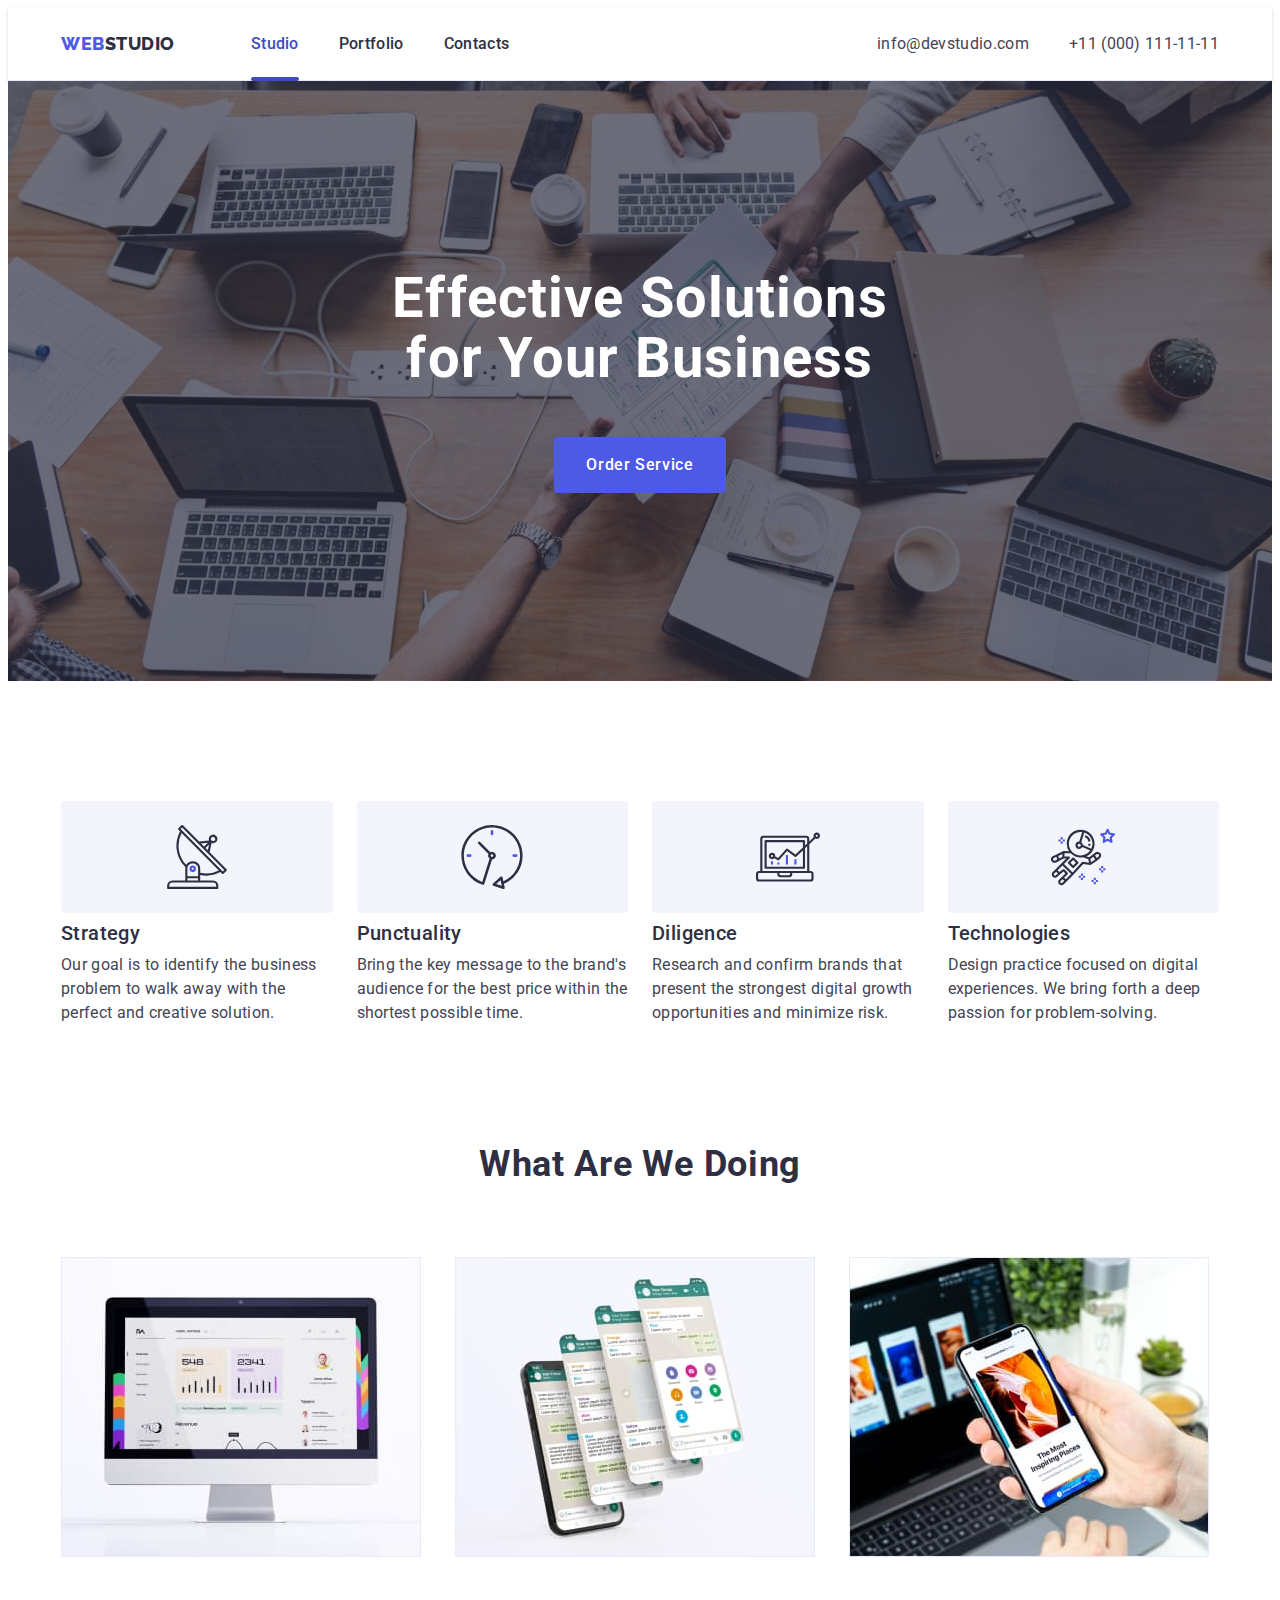
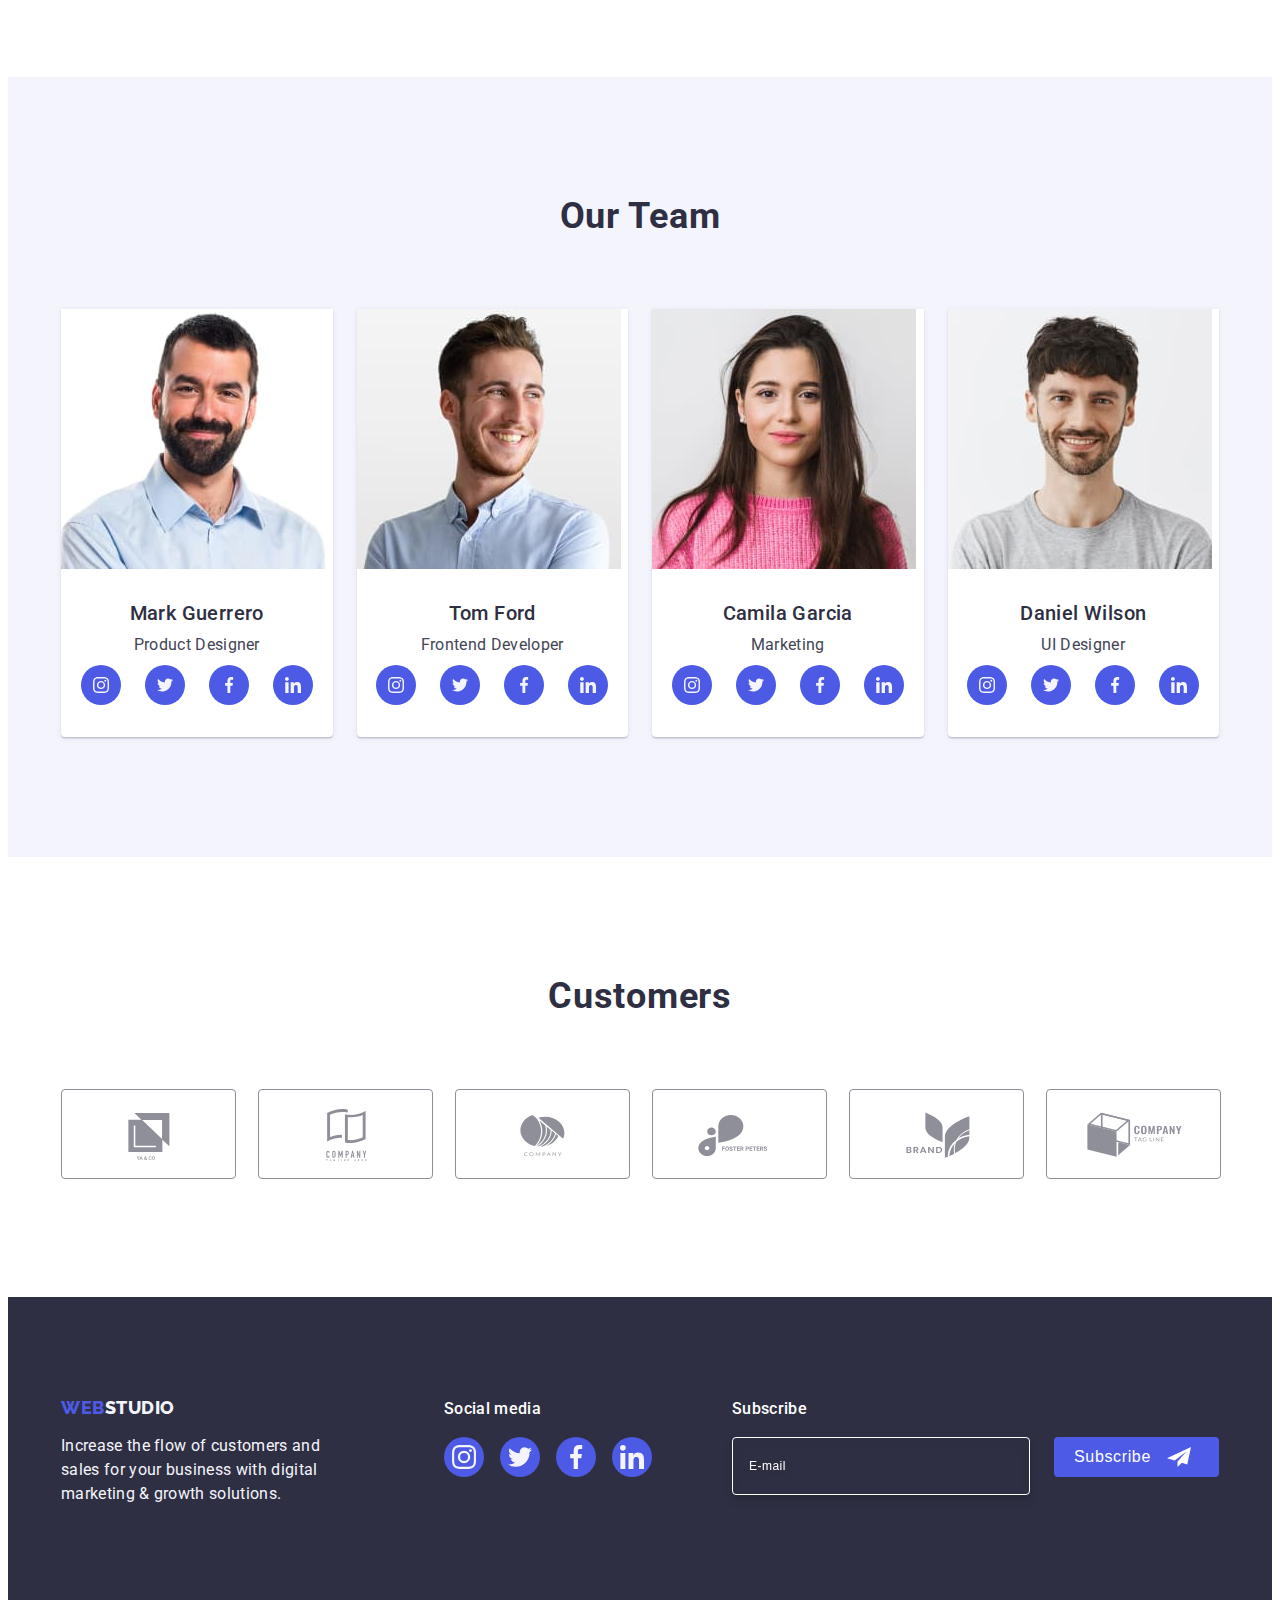
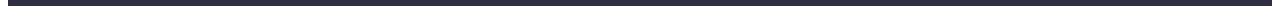
==== index.html @ 137453f0 "1" ====
<!DOCTYPE html>
<html lang="en">
  <head>
    <meta charset="UTF-8" />
    <meta name="viewport" content="width=device-width, initial-scale=1.0" />
    <title>Document</title>
    <link rel="preconnect" href="https://fonts.googleapis.com" />
    <link rel="preconnect" href="https://fonts.gstatic.com" crossorigin />
    <link
      href="https://fonts.googleapis.com/css2?family=Raleway:wght@800&family=Roboto:wght@400;500;700&display=swap"
      rel="stylesheet"
    />
    <link
      rel="stylesheet"
      href="https://fonts.googleapis.com/css2?family=Raleway:wght@800&family=swap"
    />
    <link
      rel="stylesheet"
      href="https://cdnjs.cloudflare.com/ajax/libs/modern-normalize/2.0.0/modern-normalize.min.css"
      integrity="sha512-4xo8blKMVCiXpTaLzQSLSw3KFOVPWhm/TRtuPVc4WG6kUgjH6J03IBuG7JZPkcWMxJ5huwaBpOpnwYElP/m6wg=="
      crossorigin="anonymous"
      referrerpolicy="no-referrer"
    />

    <link rel="stylesheet" href="./css/styles.css" />
  </head>
  <body>
    <header class="header">
      <div class="container header-container">
        <nav class="header-navigation">
          <a href="./index.html" class="header-logo link"
            >Web<span class="header-logo-accent">Studio</span>
          </a>

          <ul class="header-menu list">
            <li class="header-menu-item">
              <a class="header-menu-link current link" href="./index.html"
                >Studio</a
              >
            </li>
            <li class="header-menu-item">
              <a class="header-menu-link link" href="./portfolio.html"
                >Portfolio</a
              >
            </li>
            <li class="header-menu-item">
              <a class="header-menu-link link" href="">Contacts</a>
            </li>
          </ul>
        </nav>
        <address class="header-address">
          <ul class="header-address-menu list">
            <li class="header-address-item">
              <a
                class="header-address-link link"
                href="mailto:info@devstudio.com"
                >info@devstudio.com</a
              >
            </li>
            <li class="header-address-item">
              <a class="header-address-link link" href="tel:+110001111111"
                >+11 (000) 111-11-11</a
              >
            </li>
          </ul>
        </address>
      </div>
    </header>
    <main>
      <section class="hero">
        <div class="container">
          <h1 class="hero-title">Effective Solutions for Your Business</h1>
          <button type="button" class="hero-btn" data-modal-open>
            Order Service
          </button>
        </div>
      </section>

      <section class="advantages">
        <div class="container">
          <h2 class="visually-hidden">Advantages</h2>
          <ul class="advantages-list list">
            <li class="advantages-item">
              <div class="second-section-container">
                <svg class="second-section-svg" width="64" height="64">
                  <use href="./images/icons.svg#icon-antenna"></use>
                </svg>
              </div>
              <h3 class="advantages-subtitle">Strategy</h3>
              <p class="advantages-item-text">
                Our goal is to identify the business problem to walk away with
                the perfect and creative solution.
              </p>
            </li>
            <li class="advantages-item">
              <div class="second-section-container">
                <svg class="second-section-svg" width="64" height="64">
                  <use href="./images/icons.svg#icon-clock"></use>
                </svg>
              </div>
              <h3 class="advantages-subtitle">Punctuality</h3>
              <p class="advantages-item-text">
                Bring the key message to the brand's audience for the best price
                within the shortest possible time.
              </p>
            </li>
            <li class="advantages-item">
              <div class="second-section-container">
                <svg class="second-section-svg" width="64" height="64">
                  <use href="./images/icons.svg#icon-diagram"></use>
                </svg>
              </div>
              <h3 class="advantages-subtitle">Diligence</h3>
              <p class="advantages-item-text">
                Research and confirm brands that present the strongest digital
                growth opportunities and minimize risk.
              </p>
            </li>
            <li class="advantages-item">
              <div class="second-section-container">
                <svg class="second-section-svg" width="64" height="64">
                  <use href="./images/icons.svg#icon-astronaut"></use>
                </svg>
              </div>
              <h3 class="advantages-subtitle">Technologies</h3>
              <p class="advantages-item-text">
                Design practice focused on digital experiences. We bring forth a
                deep passion for problem-solving.
              </p>
            </li>
          </ul>
        </div>
      </section>

      <section class="doing">
        <div class="container">
          <h2 class="doing-title">What are we doing</h2>
          <ul class="doing-list list">
            <li class="doing-list-item">
              <img
                class="img"
                src="./images/1i1111.jpg"
                alt="computer"
                width="360"
                height="300"
              />
            </li>
            <li class="doing-list-item">
              <img
                class="img"
                src="./images/2i2222.jpg"
                alt="phone"
                width="360"
                height="300"
              />
            </li>
            <li class="doing-list-item">
              <img
                class="img"
                src="./images/3i333.jpg"
                alt="phone and computer"
                width="360"
                height="300"
              />
            </li>
          </ul>
        </div>
      </section>

      <section class="team">
        <div class="container">
          <h2 class="team-title">Our Team</h2>

          <ul class="team-list list">
            <li class="team-list-item">
              <img
                class="img team-list-foto"
                src="./images/11i1111.jpg"
                alt="Mark Guerrero"
                width="264"
                height="260"
              />
              <div class="section-team">
                <h3 class="team-member">Mark Guerrero</h3>
                <p class="team-work">Product Designer</p>
                <ul class="team-social-list list">
                  <li class="team-link-item">
                    <a
                      class="team-link-social"
                      href=""
                      aria-label="Instagram"
                      target="_blank"
                      rel="noopener no-referrer"
                    >
                      <svg class="social-link" width="16" height="16">
                        <use href="./images/icons.svg#icon-instagram"></use>
                      </svg>
                    </a>
                  </li>
                  <li class="team-link-item">
                    <a
                      class="team-link-social"
                      href=""
                      aria-label="twitter"
                      target="_blank"
                      rel="noopener no-referrer"
                    >
                      <svg class="social-link" width="16" height="16">
                        <use href="./images/icons.svg#icon-twitter"></use>
                      </svg>
                    </a>
                  </li>
                  <li class="team-link-item">
                    <a
                      class="team-link-social"
                      href=""
                      aria-label="facebook"
                      target="_blank"
                      rel="noopener no-referrer"
                    >
                      <svg class="social-link" width="16" height="16">
                        <use href="./images/icons.svg#icon-facebook"></use>
                      </svg>
                    </a>
                  </li>
                  <li class="team-link-item">
                    <a
                      class="team-link-social"
                      href=""
                      aria-label="linkedin"
                      target="_blank"
                      rel="noopener no-referrer"
                    >
                      <svg class="social-link" width="16" height="16">
                        <use href="./images/icons.svg#icon-linkedin"></use>
                      </svg>
                    </a>
                  </li>
                </ul>
              </div>
            </li>
            <li class="team-list-item">
              <img
                class="img team-list-foto"
                src="./images/22i22222.jpg"
                alt="Tom Ford"
                width="264"
                height="260"
              />
              <div class="section-team">
                <h3 class="team-member">Tom Ford</h3>
                <p class="team-work">Frontend Developer</p>
                <ul class="team-social-list list">
                  <li class="team-link-item">
                    <a
                      class="team-link-social"
                      href=""
                      aria-label="Instagram"
                      target="_blank"
                      rel="noopener no-referrer"
                    >
                      <svg class="social-link" width="16" height="16">
                        <use href="./images/icons.svg#icon-instagram"></use>
                      </svg>
                    </a>
                  </li>
                  <li class="team-link-item">
                    <a
                      class="team-link-social"
                      href=""
                      aria-label="twitter"
                      target="_blank"
                      rel="noopener no-referrer"
                    >
                      <svg class="social-link" width="16" height="16">
                        <use href="./images/icons.svg#icon-twitter"></use>
                      </svg>
                    </a>
                  </li>
                  <li class="team-link-item">
                    <a
                      class="team-link-social"
                      href=""
                      aria-label="facebook"
                      target="_blank"
                      rel="noopener no-referrer"
                    >
                      <svg class="social-link" width="16" height="16">
                        <use href="./images/icons.svg#icon-facebook"></use>
                      </svg>
                    </a>
                  </li>
                  <li class="team-link-item">
                    <a
                      class="team-link-social"
                      href=""
                      aria-label="linkedin"
                      target="_blank"
                      rel="noopener no-referrer"
                    >
                      <svg class="social-link" width="16" height="16">
                        <use href="./images/icons.svg#icon-linkedin"></use>
                      </svg>
                    </a>
                  </li>
                </ul>
              </div>
            </li>
            <li class="team-list-item">
              <img
                class="img team-list-foto"
                src="./images/33i3333.jpg"
                alt="Camila Garcia"
                width="264"
                height="260"
              />
              <div class="section-team">
                <h3 class="team-member">Camila Garcia</h3>
                <p class="team-work">Marketing</p>
                <ul class="team-social-list list">
                  <li class="team-link-item">
                    <a
                      class="team-link-social"
                      href=""
                      aria-label="Instagram"
                      target="_blank"
                      rel="noopener no-referrer"
                    >
                      <svg class="social-link" width="16" height="16">
                        <use href="./images/icons.svg#icon-instagram"></use>
                      </svg>
                    </a>
                  </li>
                  <li class="team-link-item">
                    <a
                      class="team-link-social"
                      href=""
                      aria-label="twitter"
                      target="_blank"
                      rel="noopener no-referrer"
                    >
                      <svg class="social-link" width="16" height="16">
                        <use href="./images/icons.svg#icon-twitter"></use>
                      </svg>
                    </a>
                  </li>
                  <li class="team-link-item">
                    <a
                      class="team-link-social"
                      href=""
                      aria-label="facebook"
                      target="_blank"
                      rel="noopener no-referrer"
                    >
                      <svg class="social-link" width="16" height="16">
                        <use href="./images/icons.svg#icon-facebook"></use>
                      </svg>
                    </a>
                  </li>
                  <li class="team-link-item">
                    <a
                      class="team-link-social"
                      href=""
                      aria-label="linkedin"
                      target="_blank"
                      rel="noopener no-referrer"
                    >
                      <svg class="social-link" width="16" height="16">
                        <use href="./images/icons.svg#icon-linkedin"></use>
                      </svg>
                    </a>
                  </li>
                </ul>
              </div>
            </li>
            <li class="team-list-item">
              <img
                class="img team-list-foto"
                src="./images/44i44444.jpg"
                alt="Daniel Wilson"
                width="264"
                height="260"
              />
              <div class="section-team">
                <h3 class="team-member">Daniel Wilson</h3>
                <p class="team-work">UI Designer</p>
                <ul class="team-social-list list">
                  <li class="team-link-item">
                    <a
                      class="team-link-social"
                      href=""
                      aria-label="Instagram"
                      target="_blank"
                      rel="noopener no-referrer"
                    >
                      <svg class="social-link" width="16" height="16">
                        <use href="./images/icons.svg#icon-instagram"></use>
                      </svg>
                    </a>
                  </li>
                  <li class="team-link-item">
                    <a
                      class="team-link-social"
                      href=""
                      aria-label="twitter"
                      target="_blank"
                      rel="noopener no-referrer"
                    >
                      <svg class="social-link" width="16" height="16">
                        <use href="./images/icons.svg#icon-twitter"></use>
                      </svg>
                    </a>
                  </li>
                  <li class="team-link-item">
                    <a
                      class="team-link-social"
                      href=""
                      aria-label="facebook"
                      target="_blank"
                      rel="noopener no-referrer"
                    >
                      <svg class="social-link" width="16" height="16">
                        <use href="./images/icons.svg#icon-facebook"></use>
                      </svg>
                    </a>
                  </li>
                  <li class="team-link-item">
                    <a
                      class="team-link-social"
                      href=""
                      aria-label="linkedin"
                      target="_blank"
                      rel="noopener no-referrer"
                    >
                      <svg class="social-link" width="16" height="16">
                        <use href="./images/icons.svg#icon-linkedin"></use>
                      </svg>
                    </a>
                  </li>
                </ul>
              </div>
            </li>
          </ul>
        </div>
      </section>

      <section class="customers">
        <div class="container customers-container">
          <h2 class="customers-title">Customers</h2>
          <ul class="customers-list list">
            <li class="customers-item">
              <a class="customers-item-link" href="">
                <svg class="customers-svg" height="56" width="104">
                  <use href="./images/icons.svg#icon-Logo"></use>
                </svg>
              </a>
            </li>

            <li class="customers-item">
              <a class="customers-item-link" href="">
                <svg class="customers-svg" height="56" width="104">
                  <use href="./images/icons.svg#icon-Logo2"></use>
                </svg>
              </a>
            </li>

            <li class="customers-item">
              <a class="customers-item-link" href="">
                <svg class="customers-svg" height="56" width="104">
                  <use href="./images/icons.svg#icon-Logo3"></use>
                </svg>
              </a>
            </li>

            <li class="customers-item">
              <a class="customers-item-link" href="">
                <svg class="customers-svg" height="56" width="104">
                  <use href="./images/icons.svg#icon-Logo4"></use>
                </svg>
              </a>
            </li>

            <li class="customers-item">
              <a class="customers-item-link" href="">
                <svg class="customers-svg" height="56" width="104">
                  <use href="./images/icons.svg#icon-Logo5"></use>
                </svg>
              </a>
            </li>

            <li class="customers-item">
              <a class="customers-item-link" href="">
                <svg class="customers-svg" height="56" width="104">
                  <use href="./images/icons.svg#icon-Logo6"></use>
                </svg>
              </a>
            </li>
          </ul>
        </div>
      </section>
    </main>
    <footer class="footer">
      <div class="container footer-container">
        <div class="footer-container-logo">
          <a href="./index.html" class="footer-logo link"
            >Web<span class="footer-logo-accent">Studio</span>
          </a>
          <p class="footer-text">
            Increase the flow of customers and sales for your business with
            digital marketing & growth solutions.
          </p>
        </div>
        <div class="footer-link-container">
          <p class="footer-text-two">Social media</p>
          <ul class="social-list list">
            <li class="footer-link">
              <a
                class="link-messanger"
                href=""
                aria-label="Instagram"
                target="_blank"
                rel="noopener no-referrer"
              >
                <svg class="social-link-icon" width="24" height="24">
                  <use href="./images/icons.svg#icon-instagram"></use>
                </svg>
              </a>
            </li>
            <li class="footer-link">
              <a
                class="link-messanger"
                href=""
                aria-label="twitter"
                target="_blank"
                rel="noopener no-referrer"
              >
                <svg class="social-link-icon" width="24" height="24">
                  <use href="./images/icons.svg#icon-twitter"></use>
                </svg>
              </a>
            </li>
            <li class="footer-link">
              <a
                class="link-messanger"
                href=""
                aria-label="facebook"
                target="_blank"
                rel="noopener no-referrer"
              >
                <svg class="social-link-icon" width="24" height="24">
                  <use href="./images/icons.svg#icon-facebook"></use>
                </svg>
              </a>
            </li>
            <li class="footer-link">
              <a
                class="link-messanger"
                href=""
                aria-label="linkedin"
                target="_blank"
                rel="noopener no-referrer"
              >
                <svg class="social-link-icon" width="24" height="24">
                  <use href="./images/icons.svg#icon-linkedin"></use>
                </svg>
              </a>
            </li>
          </ul>
        </div>
        <div class="footer-subscribe">
          <p class="subscribe-title">Subscribe</p>
          <form class="footer-form">
            <label aria-label="email" class="footer-label">
              <input
                type="email"
                name="footer-email"
                class="footer-input"
                placeholder="E-mail"
              />
            </label>

            <button type="submit" class="footer-form-btn">
              Subscribe
              <svg class="footer-btn-svg" width="24" height="24">
                <use href="./images/icons.svg#icon-frame"></use>
              </svg>
            </button>
          </form>
        </div>
      </div>
    </footer>
    <div class="backdrop is-hidden" data-modal>
      <div class="modal">
        <button type="button" class="modal-btn" data-modal-close>
          <svg class="modal-icon" width="8" height="8">
            <use href="./images/icons.svg#icon-close"></use>
          </svg>
        </button>
        <p class="modal-title">Leave your contacts and we will call you back</p>

        <form>
          <div class="modal-field">
            <label for="user-name" class="input-label">Name</label>
            <div class="input-wrap">
              <input
                type="text"
                name="user-name"
                class="modal-input"
                id="user-name"
                required
              />
              <svg class="modal-input-icon" width="18" height="24">
                <use href="./images/icons.svg#icon-person-black"></use>
              </svg>
            </div>
          </div>
          <div class="modal-field">
            <label for="user-tel" class="input-label">Phone</label>
            <div class="input-wrap">
              <input
                type="tel"
                name="user-tel"
                class="modal-input"
                id="user-tel"
                required
              />
              <svg class="modal-input-icon" width="18" height="24">
                <use href="./images/icons.svg#icon-phone-black-1"></use>
              </svg>
            </div>
          </div>
          <div class="modal-field">
            <label for="user-email" class="input-label">Email</label>
            <div class="input-wrap">
              <input
                type="email"
                name="user-email"
                class="modal-input"
                id="user-email"
                required
              />
              <svg class="modal-input-icon" width="18" height="24">
                <use href="./images/icons.svg#icon-email-black"></use>
              </svg>
            </div>
          </div>
          <div class="modal-field-comment">
            <label for="user-comment" class="input-label">Comment</label>
            <textarea
              name="user-comment"
              id="user-comment"
              class="modal-textarea"
              placeholder="Text input"
            ></textarea>
          </div>
          <div class="modal-field-checkbox">
            <input
              type="checkbox"
              name="user-privacy"
              id="user-privacy"
              value="true"
              class="modal-check visually-hidden"
            />
            <label for="user-privacy" class="check-text">
              <span class="check-text-span">
                <svg class="check-icon" width="10" height="8">
                  <use href="./images/icons.svg#click"></use>
                </svg>
              </span>
              I accept the terms and conditions of the
              <a href="" class="privacy-link"> Privacy Policy</a>
            </label>
          </div>
          <button type="submit" class="modal-btn-submit">Send</button>
        </form>
      </div>
    </div>
    <script src="./js/modal.js"></script>
  </body>
</html>
---- css/styles.css ----
:root {
  --accent-color: #2e2f42;
  --active-color: #404bbf;
  --text-color: #434455;
}

p,
h1,
h2,
h3,
h4 {
  margin-top: 0;
  margin-bottom: 0;
}

ul {
  margin-top: 0;
  margin-bottom: 0;
  padding-left: 0;
}

body {
  font-family: "Roboto", sans-serif;
  color: var(--text-color);
  background-color: #ffffff;
}

.container {
  width: 100%;
  max-width: 1158px;
  padding-left: 15px;
  padding-right: 15px;
  margin: 0 auto;
}

.visually-hidden {
  position: absolute;
  width: 1px;
  height: 1px;
  margin: -1px;
  border: 0;
  padding: 0;
  white-space: nowrap;
  clip-path: inset(100%);
  clip: rect(0 0 0 0);
  overflow: hidden;
}

.link {
  text-decoration: none;
}

.list {
  list-style-type: none;
}

.header {
  border-bottom: 1px solid #e7e9fc;
  box-shadow: 0px 2px 1px rgba(46, 47, 66, 0.08),
    0px 1px 1px rgba(46, 47, 66, 0.16), 0px 1px 6px rgba(46, 47, 66, 0.08);
}

.header-navigation {
  display: flex;
  align-items: center;
}

.header-logo {
  color: #4d5ae5;
  font-size: 18px;
  font-family: Raleway, sans-serif;
  font-weight: 800;
  line-height: 1.17;
  letter-spacing: 0.03em;
  text-transform: uppercase;
  word-spacing: 0;
  padding: 24px 0;
  margin-right: 76px;
}
.header-logo-accent {
  color: #2e2f42;
  word-spacing: 0;
}

.header-container {
  display: flex;
  align-items: center;
  justify-content: space-between;
}

.header-menu {
  display: flex;
  align-items: center;
  gap: 40px;
}

.header-menu-link {
  color: #2e2f42;
  font-size: 16px;
  font-weight: 500;
  line-height: 1.5;
  letter-spacing: 0.02em;
  padding-top: 24px;
  padding-bottom: 24px;
  display: block;
  transition: color 250ms cubic-bezier(0.4, 0, 0.2, 1);
}

.current {
  position: relative;
  color: #404bbf;
}

.current::after {
  content: "";
  position: absolute;
  bottom: 0;
  left: 0;
  width: 100%;
  height: 4px;
  border-radius: 2px;
  background: var(--active-color);
  bottom: -1px;
}

.header-menu-link:hover {
  color: var(--active-color);
}

.header-menu-link:focus {
  color: var(--active-color);
}

.header-address-link {
  color: var(--text-color);
  font-size: 16px;
  display: block;
  font-weight: 400;
  line-height: 1.5;
  letter-spacing: 0.02em;
  padding: 24px 0;
  transition: color 250ms cubic-bezier(0.4, 0, 0.2, 1);
}

.header-address-link:hover {
  color: var(--active-color);
}

.header-address-link:focus {
  color: var(--active-color);
}

.header-address {
  font-style: normal;
}

.header-address-menu {
  display: flex;
  gap: 40px;
  margin-left: auto;
}

.header-address-menu:focus {
  color: var(--active-color);
}

.hero {
  background-color: var(--accent-color);
  padding-top: 188px;
  padding-bottom: 188px;
  background-image: linear-gradient(
      rgba(46, 47, 66, 0.7),
      rgba(46, 47, 66, 0.7)
    ),
    url(../images/img-name.jpg);
  max-width: 1440px;
  background-repeat: no-repeat;
  background-position: center;
  background-size: cover;
  margin-left: auto;
  margin-right: auto;
}

.hero-title {
  color: #fff;
  text-align: center;
  font-size: 56px;
  font-weight: 700;
  line-height: 1.07;
  letter-spacing: 0.02em;
  max-width: 496px;
  margin: 0 auto;
}

.hero-btn {
  color: #fff;
  font-size: 16px;
  font-family: inherit;
  font-weight: 500;
  line-height: 1.5;
  letter-spacing: 0.04em;
  background-color: #4d5ae5;
  cursor: pointer;
  padding: 16px 32px;
  margin-top: 48px;
  display: block;
  margin-left: auto;
  margin-right: auto;
  border-radius: 4px;
  min-width: 169px;
  height: 56px;
  border: none;
  transition: background-color 250ms cubic-bezier(0.4, 0, 0.2, 1);
}

.hero-btn:hover {
  background-color: var(--active-color);
}

.hero-btn:focus {
  background-color: var(--active-color);
}

.advantages {
  padding-top: 120px;
  padding-bottom: 120px;
}

.advantages-list {
  display: flex;

  gap: 24px;
}

.advantages-item {
  width: calc((100% - 3 * 24px) / 4);
}

.second-section-container {
  display: flex;
  align-items: center;
  justify-content: center;
  background-color: #f4f4fd;

  height: 112px;
  border-radius: 4px;
  margin-bottom: 8px;
}

.advantages-subtitle {
  color: var(--accent-color);

  font-size: 20px;

  font-weight: 500;
  line-height: 1.2;
  letter-spacing: 0.02em;
  margin-bottom: 8px;
}

.advantages-item-text {
  color: var(--text-color);

  font-size: 16px;
  font-weight: 400;
  line-height: 1.5;
  letter-spacing: 0.02em;
}

.doing {
  padding-bottom: 120px;
}

.doing-title {
  color: var(--accent-color);
  text-align: center;
  text-transform: capitalize;
  font-size: 36px;
  font-weight: 700;
  line-height: 1.11;
  letter-spacing: 0.02em;
  margin-bottom: 72px;
}

.doing-list {
  display: flex;
  gap: 24px;
}

.doing-list-item {
  width: calc((100% - 48px) / 3);
}

.team {
  background-color: #f4f4fd;
  padding-top: 120px;
  padding-bottom: 120px;
}

.team-title {
  color: var(--accent-color);
  text-align: center;
  font-size: 36px;

  font-weight: 700;
  line-height: 1.11;
  letter-spacing: 0.02em;
  text-transform: capitalize;

  margin-bottom: 72px;
}

.team-list {
  display: flex;
  gap: 24px;
}

.team-link-item {
  width: 40px;
  height: 40px;
}

.team-list-item {
  background-color: #ffffff;
  width: calc((100% - 24px * 3) / 4);
  border-radius: 0px 0px 4px 4px;
  background: #fff;
  box-shadow: 0px 1px 6px rgba(46, 47, 66, 0.08),
    0px 1px 1px rgba(46, 47, 66, 0.16), 0px 2px 1px rgba(46, 47, 66, 0.08);
}

.section-team {
  padding: 32px 0px;
}

.team-member {
  color: var(--accent-color);
  text-align: center;
  font-size: 20px;

  font-weight: 500;
  line-height: 1.2;
  letter-spacing: 0.02em;

  margin-bottom: 8px;
}

.team-work {
  color: var(--text-color);
  text-align: center;
  font-size: 16px;
  margin-bottom: 8px;
  font-weight: 400;
  line-height: 1.5;
  letter-spacing: 0.02em;
}

.team-social-list {
  display: flex;
  gap: 24px;

  align-items: center;
  justify-content: center;
}

.team-link-social {
  width: 40px;
  height: 40px;
  display: flex;

  background-color: #4d5ae5;

  border-radius: 50%;
  align-items: center;
  justify-content: center;
  width: 100%;
  height: 100%;
  transition: background-color 250ms cubic-bezier(0.4, 0, 0.2, 1);
}

.social-link {
  fill: #f4f4fd;
}

.team-link-social:hover {
  background-color: var(--active-color);
}

.team-link-social:focus {
  background-color: var(--active-color);
}

.customers {
  padding-top: 120px;
  padding-bottom: 120px;
}

.customers-list {
  display: flex;
  gap: 24px;
}

.customers-item-link {
  width: 168px;
  height: 88px;
  border-radius: 4px;
  width: 100%;
  height: 100%;
  border: 1px solid #8e8f99;
  display: flex;
  align-items: center;
  justify-content: center;
  transition: color 250ms cubic-bezier(0.4, 0, 0.2, 1);
  color: #8e8f99;
  transition: border-color 250ms cubic-bezier(0.4, 0, 0.2, 1),
    color 250ms cubic-bezier(0.4, 0, 0.2, 1);
}

.customers-item-link:is(:hover, :focus) {
  color: var(--active-color);
  border-color: var(--active-color);
}

.customers-title {
  text-align: center;
  color: var(--accent-color);
  font-size: 36px;
  font-weight: 700;
  line-height: 1.11;
  letter-spacing: 0.02em;
  text-transform: capitalize;
  margin-bottom: 72px;
}

.customers-item {
  width: calc((100% - 120px) / 6);
  height: 88px;
}

.customers-svg {
  fill: currentColor;
}

.footer-container {
  display: flex;
  align-items: baseline;
}

.footer-logo {
  color: #4d5ae5;
  font-size: 18px;
  font-family: Raleway, sans-serif;
  margin-bottom: 16px;
  font-weight: 800;
  line-height: 1.17;
  letter-spacing: 0.03em;
  text-transform: uppercase;
  word-spacing: 0;
  display: inline-block;
}

.footer-logo-accent {
  color: #f4f4fd;

  word-spacing: 0;
}

.footer-text {
  color: var(--cloud, #f4f4fd);
  font-size: 16px;
  max-width: 264px;
  font-weight: 400;
  line-height: 1.5;
  letter-spacing: 0.02em;
}

.footer-container-logo {
  margin-right: 120px;
}

.social-list {
  display: flex;
  gap: 16px;
}

.footer-text-two {
  margin-bottom: 16px;
  color: #ffffff;
  font-size: 16px;
  font-style: normal;
  font-weight: 500;
  line-height: 1.5;
  letter-spacing: 0.02em;
}

.link-messanger {
  width: 40px;
  height: 40px;
  display: flex;
  width: 100%;
  height: 100%;
  background-color: #4d5ae5;

  border-radius: 50%;
  align-items: center;
  justify-content: center;
  transition: background-color 250ms cubic-bezier(0.4, 0, 0.2, 1);
}

.link-messanger:hover {
  background-color: #31d0aa;
}

.link-messanger:focus {
  background-color: #31d0aa;
}

.social-link-icon {
  fill: #f4f4fd;
}

.footer-link {
  width: 40px;
  height: 40px;
}

.footer {
  background-color: var(--accent-color);
  padding-top: 100px;
  padding-bottom: 100px;
}

.footer-subscribe {
  margin-left: 80px;
}

.footer-input {
  border-radius: 4px;
  border: 1px solid #fff;
  box-shadow: 0px 4px 4px 0px rgba(0, 0, 0, 0.15);
  width: 264px;
  height: 40px;
  background-color: transparent;
  padding: 8px 16px;
  font-size: 12px;

  outline: transparent;

  filter: drop-shadow(0px 4px 4px rgba(0, 0, 0, 0.15));
  color: #ffffff;
  line-height: 1.5;
  letter-spacing: 0.04em;
}

.footer-form-btn {
  padding: 8px 24px 8px 16px;
  color: #fff;
  text-align: center;

  font-size: 16px;
  letter-spacing: 0.04em;
  font-weight: 500;
  line-height: 1.5;
  border-radius: 4px;
  background: #4d5ae5;

  height: 40px;
  min-width: 165px;

  display: flex;
  justify-content: center;
  align-items: center;
  cursor: pointer;
  border: none;
}

.footer-btn-svg {
  margin-left: 16px;
}

.footer-form {
  display: flex;
  gap: 24px;
}

.footer-input::placeholder {
  color: #ffffff;

  font-size: 12px;

  font-weight: 400;
  line-height: 1.5;
  letter-spacing: 0.04em;
}

.subscribe-title {
  color: #fff;

  font-size: 16px;
  margin-bottom: 16px;
  font-weight: 500;
  line-height: 1.5;
  letter-spacing: 0.02em;
}

.portfolio-menu {
  padding: 96px 0 120px 0;
}

.portfolio-menu-list {
  display: flex;
  justify-content: center;
  gap: 24px;
  margin-bottom: 72px;
}

.portfolio-menu-btn {
  color: #4d5ae5;
  font-family: "Roboto", sans-serif;
  text-align: center;
  background-color: #f4f4fd;
  font-size: 16px;

  font-weight: 500;
  line-height: 1.5;
  letter-spacing: 0.04em;
  cursor: pointer;
  border-radius: 4px;
  transition: color 250ms cubic-bezier(0.4, 0, 0.2, 1),
    background-color 250ms cubic-bezier(0.4, 0, 0.2, 1),
    border-color 250ms cubic-bezier(0.4, 0, 0.2, 1),
    box-shadow 250ms cubic-bezier(0.4, 0, 0.2, 1);
  border: 1px solid #e7e9fc;
  background: #f4f4fd;
  padding: 12px 24px;
}

.portfolio-menu-btn:hover {
  color: #ffffff;
  background-color: #404bbf;
  border: 1px solid transparent;
  box-shadow: 0px 3px 1px rgba(0, 0, 0, 0.1), 0px 2px 1px rgba(0, 0, 0, 0.08),
    0px 2px 2px rgba(0, 0, 0, 0.12);
}

.portfolio-menu-btn:focus {
  color: #ffffff;
  background-color: #404bbf;
  border: 1px solid transparent;
  box-shadow: 0px 3px 1px rgba(0, 0, 0, 0.1), 0px 2px 1px rgba(0, 0, 0, 0.08),
    0px 2px 2px rgba(0, 0, 0, 0.12);
}

.section-offers {
  padding-bottom: 120px;
  padding-top: 24px;
}

.offers-list {
  flex-wrap: wrap;
  display: flex;
  row-gap: 48px;
  column-gap: 24px;
}

.container-offers {
  padding: 32px 16px;
  border: 1px solid #e7e9fc;
  border-top: none;
}

.offers-item {
  width: calc((100% - 24px * 2) / 3);
}

.offers-title {
  color: var(--accent-color);
  font-size: 20px;
  margin-bottom: 8px;
  font-weight: 500;
  line-height: 1.2;
  letter-spacing: 0.02em;
}

.offers-text {
  color: var(--text-color);
  font-size: 16px;

  font-weight: 400;
  line-height: 1.5;
  letter-spacing: 0.02em;
}

.offers-item-link {
  text-decoration: none;
  display: block;
  transition: box-shadow 250ms cubic-bezier(0.4, 0, 0.2, 1);
}

.offers-item-link:hover {
  box-shadow: 0px 1px 6px rgba(46, 47, 66, 0.08),
    0px 1px 1px rgba(46, 47, 66, 0.16), 0px 2px 1px rgba(46, 47, 66, 0.08);
}

.offers-item-link:focus {
  box-shadow: 0px 1px 6px rgba(46, 47, 66, 0.08),
    0px 1px 1px rgba(46, 47, 66, 0.16), 0px 2px 1px rgba(46, 47, 66, 0.08);
}

.offers-item-link:hover .offers-cover-text {
  transform: translateY(0%);
}

.offers-item-link:focus .offers-cover-text {
  transform: translateY(0%);
}

.offers-cover-text {
  position: absolute;
  top: 0;
  font-size: 16px;
  line-height: 1.5;
  letter-spacing: 0.02em;
  color: #f4f4fd;
  padding: 40px 32px;
  background-color: #4d5ae5;
  height: 100%;
  width: 100%;
  transform: translateY(100%);
  transition: transform 250ms cubic-bezier(0.4, 0, 0.2, 1);
}

.img-box {
  position: relative;
  overflow: hidden;
}

.img {
  display: block;
}

.backdrop {
  position: fixed;
  width: 100%;
  height: 100%;
  position: fixed;
  top: 0;
  background-color: rgba(46, 47, 66, 0.4);
  transition: opacity 250ms cubic-bezier(0.4, 0, 0.2, 1),
    visibility 250ms cubic-bezier(0.4, 0, 0.2, 1);
}

.backdrop.is-hidden .modal {
  transform: translate(-50%, -50%) scale(0);
}

.modal {
  position: absolute;
  top: 50%;
  left: 50%;
  transform: translate(-50%, -50%) scale(1);
  transition: transform 250ms cubic-bezier(0.4, 0, 0.2, 1);
  width: 408px;
  min-height: 584px;
  background: #fcfcfc;
  box-shadow: 0px 2px 1px 0px rgba(0, 0, 0, 0.2),
    0px 1px 3px 0px rgba(0, 0, 0, 0.12), 0px 1px 1px 0px rgba(0, 0, 0, 0.14);
  border-radius: 4px;

  padding: 72px 24px 24px 24px;
}

.modal-icon {
  transition: fill 250ms cubic-bezier(0.4, 0, 0.2, 1);
}

.modal-btn {
  position: absolute;
  top: 24px;
  right: 24px;
  width: 24px;
  height: 24px;
  border-radius: 50%;
  display: flex;
  align-items: center;
  justify-content: center;
  padding: 0;
  cursor: pointer;
  background-color: #e7e9fc;
  border: 1px solid rgba(0, 0, 0, 0.1);
  transition: background-color 250ms cubic-bezier(0.4, 0, 0.2, 1),
    border 250ms cubic-bezier(0.4, 0, 0.2, 1);
}

.modal-btn:hover,
.modal-btn:focus {
  background-color: #404bbf;
  border: none;
}

.modal-btn:hover,
.modal-btn:focus {
  fill: #ffffff;
}

.modal-title {
  color: var(--accent-color);
  text-align: center;

  font-size: 16px;

  font-weight: 500;
  line-height: 1.5;
  letter-spacing: 0.02em;
  margin-bottom: 16px;
}

.modal-field {
  margin-bottom: 8px;
}

.modal-field-comment {
  margin-bottom: 16px;
}

.modal-field-checkbox {
  margin-bottom: 24px;
}

.modal-input {
  border-radius: 4px;
  border: 1px solid rgba(46, 47, 66, 0.4);

  width: 100%;
  height: 40px;

  background-color: transparent;
  color: rgba(46, 47, 66, 0.4);
  padding: 0 11px 0 38px;

  font-size: 12px;
  transition: border-color 250ms cubic-bezier(0.4, 0, 0.2, 1);
  font-weight: 400;
  line-height: 1.16;
  letter-spacing: 0.04em;
  outline: transparent;
}

.modal-input:focus {
  border-color: #4d5ae5;
  transition: 250ms cubic-bezier(0.4, 0, 0.2, 1);
}

.input-label {
  display: block;
  color: #8e8f99;

  font-size: 12px;

  font-weight: 400;
  line-height: 1.17;
  letter-spacing: 0.04em;
  margin-bottom: 4px;
}

.input-wrap {
  position: relative;
}

.modal-input-icon {
  position: absolute;
  left: 16px;
  transition: fill 250ms cubic-bezier(0.4, 0, 0.2, 1);

  top: 50%;
  transform: translateY(-50%);
}

.modal-input:focus + .modal-input-icon {
  fill: #4d5ae5;
  transition: fill 250ms cubic-bezier(0.4, 0, 0.2, 1);
}

.modal-textarea {
  border-radius: 4px;
  border: 1px solid rgba(46, 47, 66, 0.4);

  width: 100%;
  height: 120px;

  background-color: transparent;
  color: rgba(46, 47, 66, 0.4);
  padding: 8px 16px;

  font-size: 12px;
  transition: border-color 250ms cubic-bezier(0.4, 0, 0.2, 1);
  font-weight: 400;
  line-height: 1.17;
  letter-spacing: 0.04em;
  outline: transparent;
  resize: none;
}

.modal-textarea:focus {
  border-color: #4d5ae5;
}

.modal-textarea::placeholder {
  color: rgba(46, 47, 66, 0.4);

  font-size: 12px;

  font-weight: 400;
  line-height: 1.16;
  letter-spacing: 0.04em;
}

.check-text {
  color: #8e8f99;

  font-size: 12px;

  font-weight: 400;
  line-height: 1.17;
  letter-spacing: 0.04em;

  align-items: center;
  fill: transparent;
}

.check-text-span {
  display: inline-flex;
  align-items: center;
  justify-content: center;
  width: 16px;
  height: 16px;
  margin-right: 8px;
  fill: transparent;
  border-radius: 2px;
  border: 1px solid rgba(46, 47, 66, 0.4);
  transition: background-color 250ms cubic-bezier(0.4, 0, 0.2, 1),
    border 250ms cubic-bezier(0.4, 0, 0.2, 1),
    fill 250ms cubic-bezier(0.4, 0, 0.2, 1);
}

.modal-check:checked + .check-text span {
  background-color: #404bbf;
  border: none;
  fill: #f4f4fd;
  transition: 250ms cubic-bezier(0.4, 0, 0.2, 1);
}

.privacy-link {
  color: #4d5ae5;

  font-size: 12px;

  font-weight: 400;
  line-height: 1.3;
  letter-spacing: 0.04em;
  text-decoration-line: underline;
}

.modal-btn-submit {
  border-radius: 4px;
  background: #4d5ae5;
  box-shadow: 0px 4px 4px 0px rgba(0, 0, 0, 0.15);
  cursor: pointer;
  display: block;
  margin-left: auto;
  margin-right: auto;
  padding: 16px 32px;
  margin-top: 24px;
  border: none;
  transition: 250ms cubic-bezier(0.4, 0, 0.2, 1);
  min-width: 169px;
  height: 56px;
  color: #fff;
  text-align: center;

  font-size: 16px;

  font-weight: 500;
  line-height: 1.5;
  letter-spacing: 0.04em;
  transition: background-color 250ms cubic-bezier(0.4, 0, 0.2, 1);
}

.is-hidden {
  opacity: 0;
  visibility: hidden;
  pointer-events: none;
}
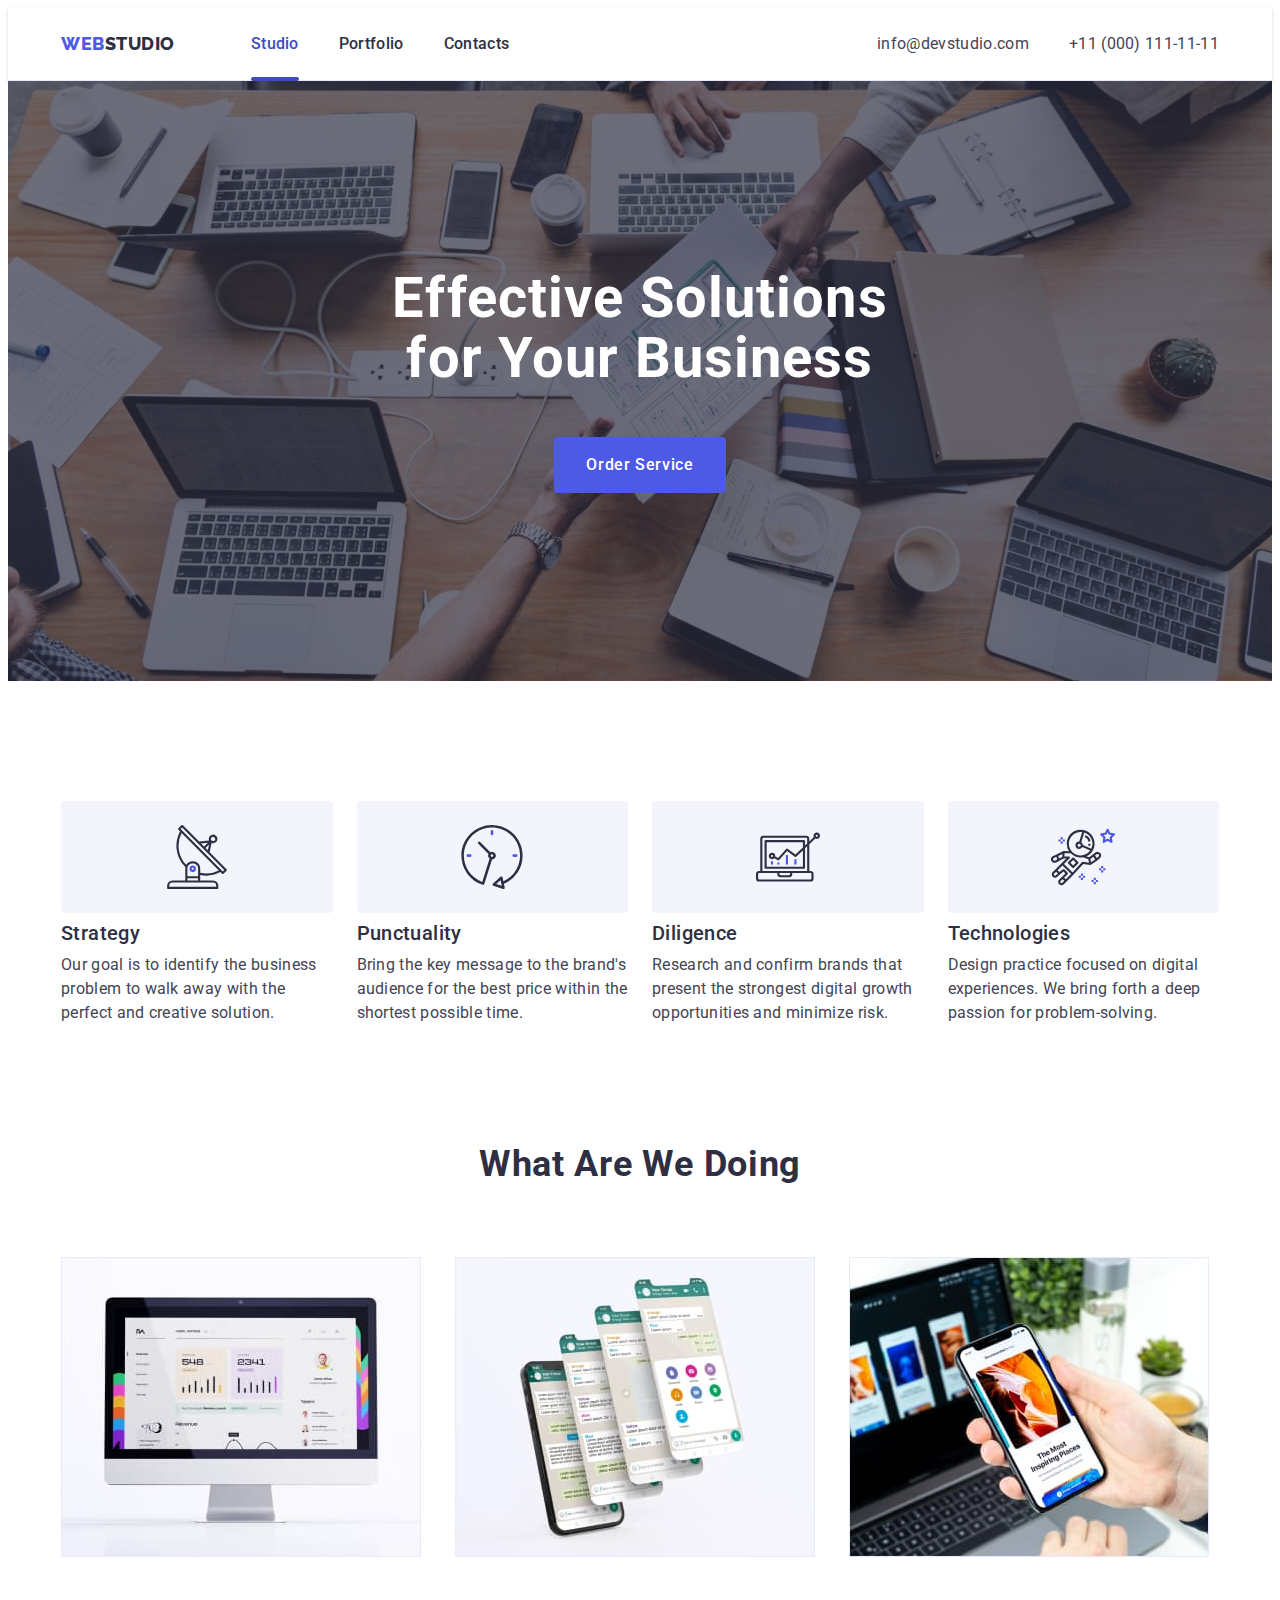
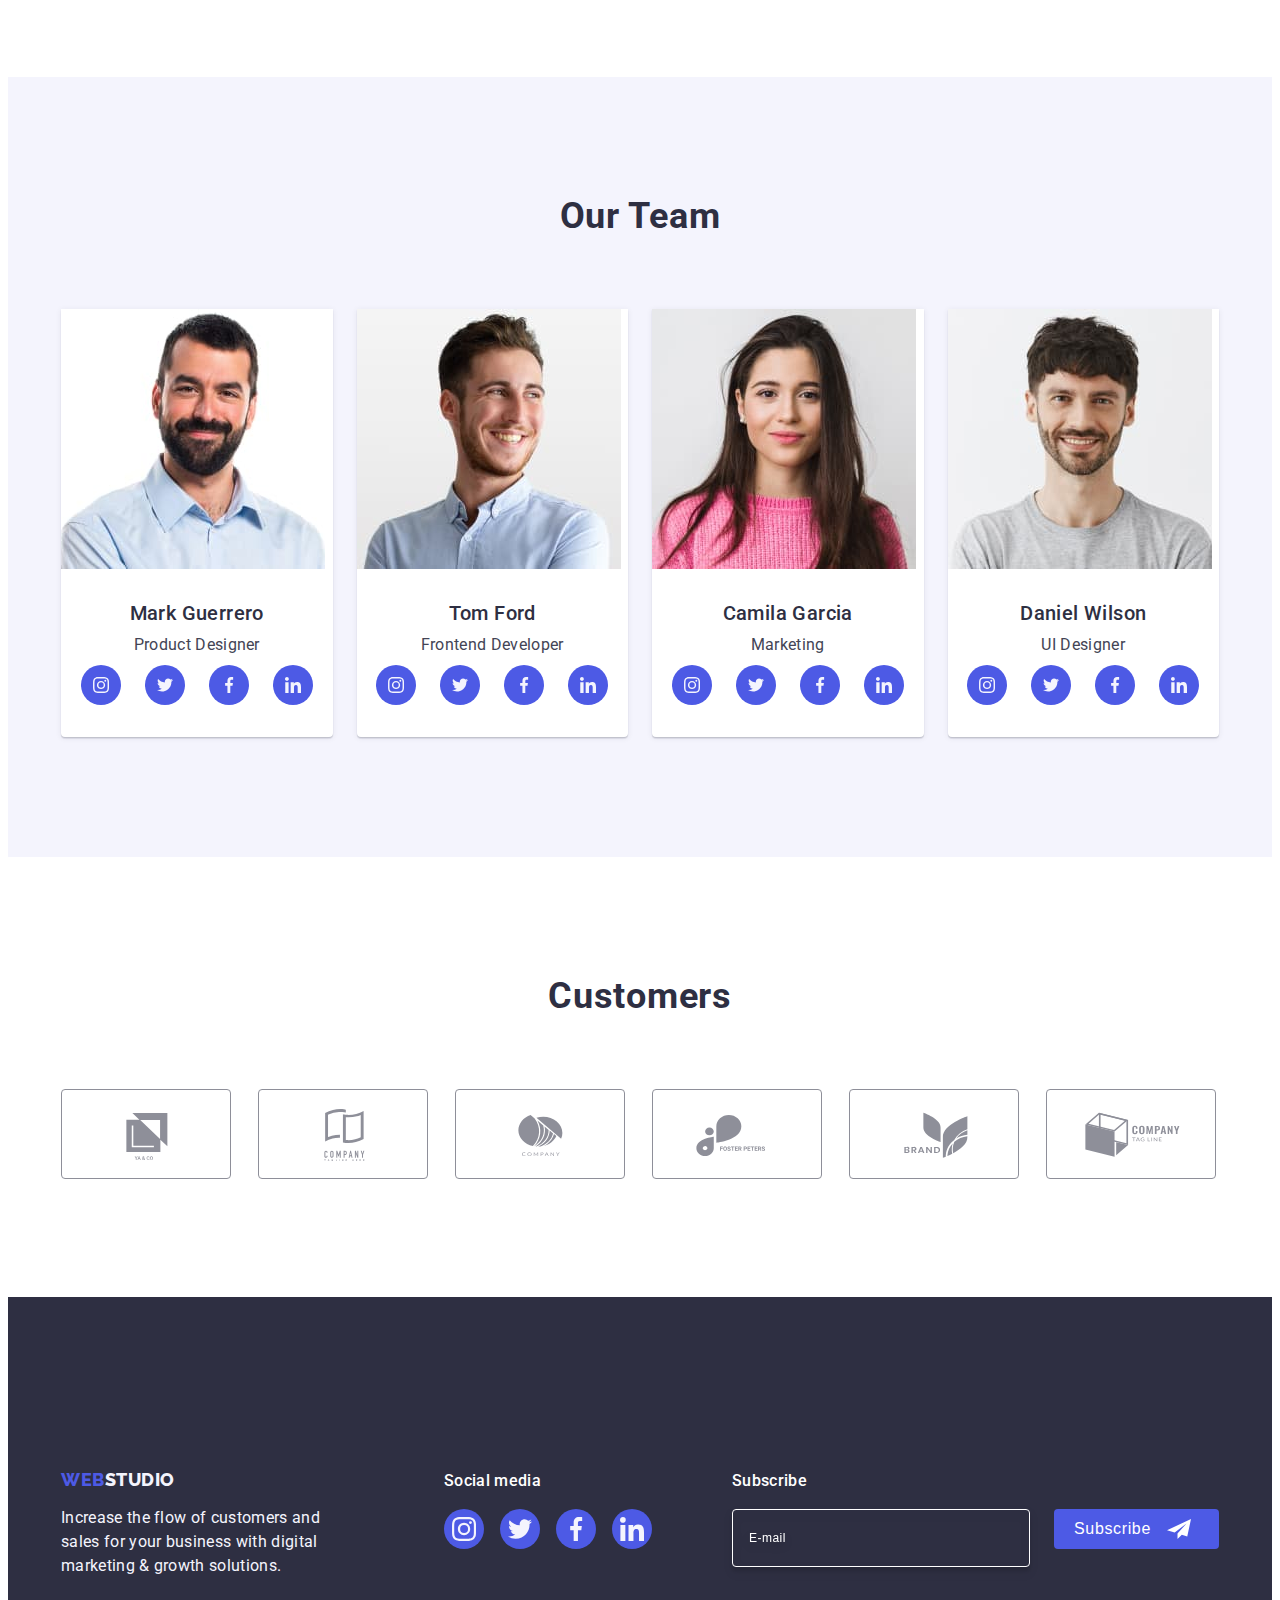
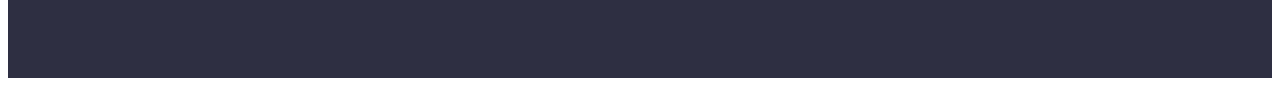
==== commit 566d21ad: "2" ====
--- a/index.html
+++ b/index.html
@@ -23,6 +23,7 @@
     />
 
     <link rel="stylesheet" href="./css/styles.css" />
+    <link rel="stylesheet" href="./css/media.css" />
   </head>
   <body>
     <header class="header">
--- a/css/styles.css
+++ b/css/styles.css
@@ -27,7 +27,7 @@
 
 .container {
   width: 100%;
-  max-width: 1158px;
+
   padding-left: 15px;
   padding-right: 15px;
   margin: 0 auto;
@@ -222,22 +222,26 @@
 }
 
 .advantages {
-  padding-top: 120px;
-  padding-bottom: 120px;
+  padding-top: 96px;
+  padding-bottom: 96px;
+  /*padding-top: 120px;
+  padding-bottom: 120px;*/
 }
 
 .advantages-list {
   display: flex;
-
-  gap: 24px;
+  flex-wrap: wrap;
+  gap: 72px;
+  /*gap: 24px;*/
 }
 
 .advantages-item {
-  width: calc((100% - 3 * 24px) / 4);
+  width: 100%;
+  /*width: calc((100% - 3 * 24px) / 4);*/
 }
 
 .second-section-container {
-  display: flex;
+  display: none;
   align-items: center;
   justify-content: center;
   background-color: #f4f4fd;
@@ -249,10 +253,10 @@
 
 .advantages-subtitle {
   color: var(--accent-color);
-
-  font-size: 20px;
-
-  font-weight: 500;
+  text-align: center;
+  font-size: 36px;
+
+  font-weight: 600;
   line-height: 1.2;
   letter-spacing: 0.02em;
   margin-bottom: 8px;
@@ -262,12 +266,13 @@
   color: var(--text-color);
 
   font-size: 16px;
-  font-weight: 400;
+  font-weight: 500;
   line-height: 1.5;
   letter-spacing: 0.02em;
 }
 
 .doing {
+  display: none;
   padding-bottom: 120px;
 }
 
@@ -284,6 +289,7 @@
 
 .doing-list {
   display: flex;
+
   gap: 24px;
 }
 
@@ -293,8 +299,8 @@
 
 .team {
   background-color: #f4f4fd;
-  padding-top: 120px;
-  padding-bottom: 120px;
+  padding-top: 96px;
+  padding-bottom: 96px;
 }
 
 .team-title {
@@ -312,7 +318,8 @@
 
 .team-list {
   display: flex;
-  gap: 24px;
+  flex-wrap: wrap;
+  gap: 72px;
 }
 
 .team-link-item {
@@ -322,11 +329,13 @@
 
 .team-list-item {
   background-color: #ffffff;
-  width: calc((100% - 24px * 3) / 4);
+  width: 264px;
+  /*width: calc((100% - 24px * 3) / 4);*/
   border-radius: 0px 0px 4px 4px;
   background: #fff;
   box-shadow: 0px 1px 6px rgba(46, 47, 66, 0.08),
     0px 1px 1px rgba(46, 47, 66, 0.16), 0px 2px 1px rgba(46, 47, 66, 0.08);
+  margin: auto;
 }
 
 .section-team {
@@ -391,17 +400,22 @@
 }
 
 .customers {
-  padding-top: 120px;
-  padding-bottom: 120px;
+  padding-top: 96px;
+  padding-bottom: 96px;
+  /*padding-top: 120px;
+  padding-bottom: 120px;*/
 }
 
 .customers-list {
   display: flex;
-  gap: 24px;
+  flex-direction: row;
+  align-items: center;
+  flex-wrap: wrap;
+  gap: 72px 16px;
 }
 
 .customers-item-link {
-  width: 168px;
+  width: 190px;
   height: 88px;
   border-radius: 4px;
   width: 100%;
@@ -433,7 +447,7 @@
 }
 
 .customers-item {
-  width: calc((100% - 120px) / 6);
+  width: calc((100% - 16px) / 2);
   height: 88px;
 }
 
@@ -442,8 +456,13 @@
 }
 
 .footer-container {
-  display: flex;
   align-items: baseline;
+}
+
+.footer-container-logo {
+  display: flex;
+  flex-direction: column;
+  align-items: center;
 }
 
 .footer-logo {
@@ -474,16 +493,19 @@
   letter-spacing: 0.02em;
 }
 
-.footer-container-logo {
-  margin-right: 120px;
-}
-
 .social-list {
   display: flex;
   gap: 16px;
 }
 
+.footer-link-container {
+  display: flex;
+  flex-direction: column;
+  align-items: center;
+}
+
 .footer-text-two {
+  padding-top: 72px;
   margin-bottom: 16px;
   color: #ffffff;
   font-size: 16px;
@@ -526,19 +548,22 @@
 
 .footer {
   background-color: var(--accent-color);
-  padding-top: 100px;
-  padding-bottom: 100px;
+  padding-top: 97px;
+  padding-bottom: 97px;
 }
 
 .footer-subscribe {
-  margin-left: 80px;
+  margin-top: 72px;
+  display: flex;
+  flex-direction: column;
+  align-items: center;
 }
 
 .footer-input {
   border-radius: 4px;
   border: 1px solid #fff;
   box-shadow: 0px 4px 4px 0px rgba(0, 0, 0, 0.15);
-  width: 264px;
+  width: 398px;
   height: 40px;
   background-color: transparent;
   padding: 8px 16px;
@@ -568,6 +593,7 @@
   min-width: 165px;
 
   display: flex;
+
   justify-content: center;
   align-items: center;
   cursor: pointer;
@@ -737,6 +763,8 @@
 
 .img {
   display: block;
+  max-width: 100%;
+  height: auto;
 }
 
 .backdrop {
--- a/css/media.css
+++ b/css/media.css
@@ -0,0 +1,175 @@
+@media screen and (min-width: 428px) {
+  .container {
+    max-width: 428px;
+  }
+}
+
+@media screen and (min-width: 768px) {
+  .container {
+    max-width: 768px;
+  }
+
+  .advantages {
+    padding-top: 96px;
+    padding-bottom: 96px;
+  }
+
+  .advantages-subtitle {
+    text-align: left;
+  }
+
+  .advantages-list {
+    column-gap: 24px;
+  }
+
+  .advantages-item {
+    width: calc((100% - 24px) / 2);
+  }
+
+  .team-list {
+    gap: 24px;
+  }
+  .team-list-item {
+    width: calc((100% - 24px) / 2);
+  }
+
+  .customers-list {
+    gap: 72px 24px;
+  }
+
+  .customers-item-link {
+    width: 168px;
+  }
+
+  .customers-item {
+    width: calc((100% - 48px) / 3);
+  }
+
+  .footer-container {
+    display: flex;
+  }
+
+  .footer-container-logo {
+    margin-right: 24px;
+    align-items: start;
+  }
+}
+
+@media screen and (min-width: 1158px) {
+  .container {
+    max-width: 1158px;
+  }
+  .advantages-item {
+    width: calc((100% - 3 * 24px) / 4);
+  }
+
+  .advantages-list {
+    gap: 24px;
+  }
+
+  .advantages {
+    padding-top: 120px;
+    padding-bottom: 120px;
+  }
+
+  .advantages-subtitle {
+    text-align: left;
+    font-size: 20px;
+
+    font-weight: 500;
+  }
+
+  .advantages-item-text {
+    font-weight: 400;
+  }
+
+  .second-section-container {
+    display: flex;
+  }
+
+  .doing {
+    display: flex;
+    padding-bottom: 120px;
+  }
+
+  .doing-title {
+    color: var(--accent-color);
+    text-align: center;
+    text-transform: capitalize;
+    font-size: 36px;
+    font-weight: 700;
+    line-height: 1.11;
+    letter-spacing: 0.02em;
+    margin-bottom: 72px;
+  }
+
+  .doing-list {
+    display: flex;
+
+    gap: 24px;
+  }
+
+  .doing-list-item {
+    width: calc((100% - 48px) / 3);
+  }
+
+  .team {
+    padding-top: 120px;
+    padding-bottom: 120px;
+  }
+
+  .team-list {
+    gap: 24px;
+  }
+
+  .team-list-item {
+    width: calc((100% - 24px * 3) / 4);
+  }
+
+  .customers {
+    padding-top: 120px;
+    padding-bottom: 120px;
+  }
+  .customers-list {
+    gap: 24px;
+  }
+
+  .customers-item-link {
+    width: 168px;
+  }
+
+  .customers-item {
+    width: calc((100% - 120px) / 6);
+  }
+
+  .footer-container {
+    display: flex;
+  }
+
+  .footer {
+    padding-top: 100px;
+    padding-bottom: 100px;
+  }
+
+  .footer-container-logo {
+    margin-right: 120px;
+    align-items: start;
+  }
+
+  .footer-link-container {
+    align-items: start;
+  }
+
+  .footer-text-two {
+    padding-top: 0;
+  }
+
+  .footer-subscribe {
+    margin-left: 80px;
+    align-items: start;
+  }
+
+  .footer-input {
+    width: 264px;
+  }
+}
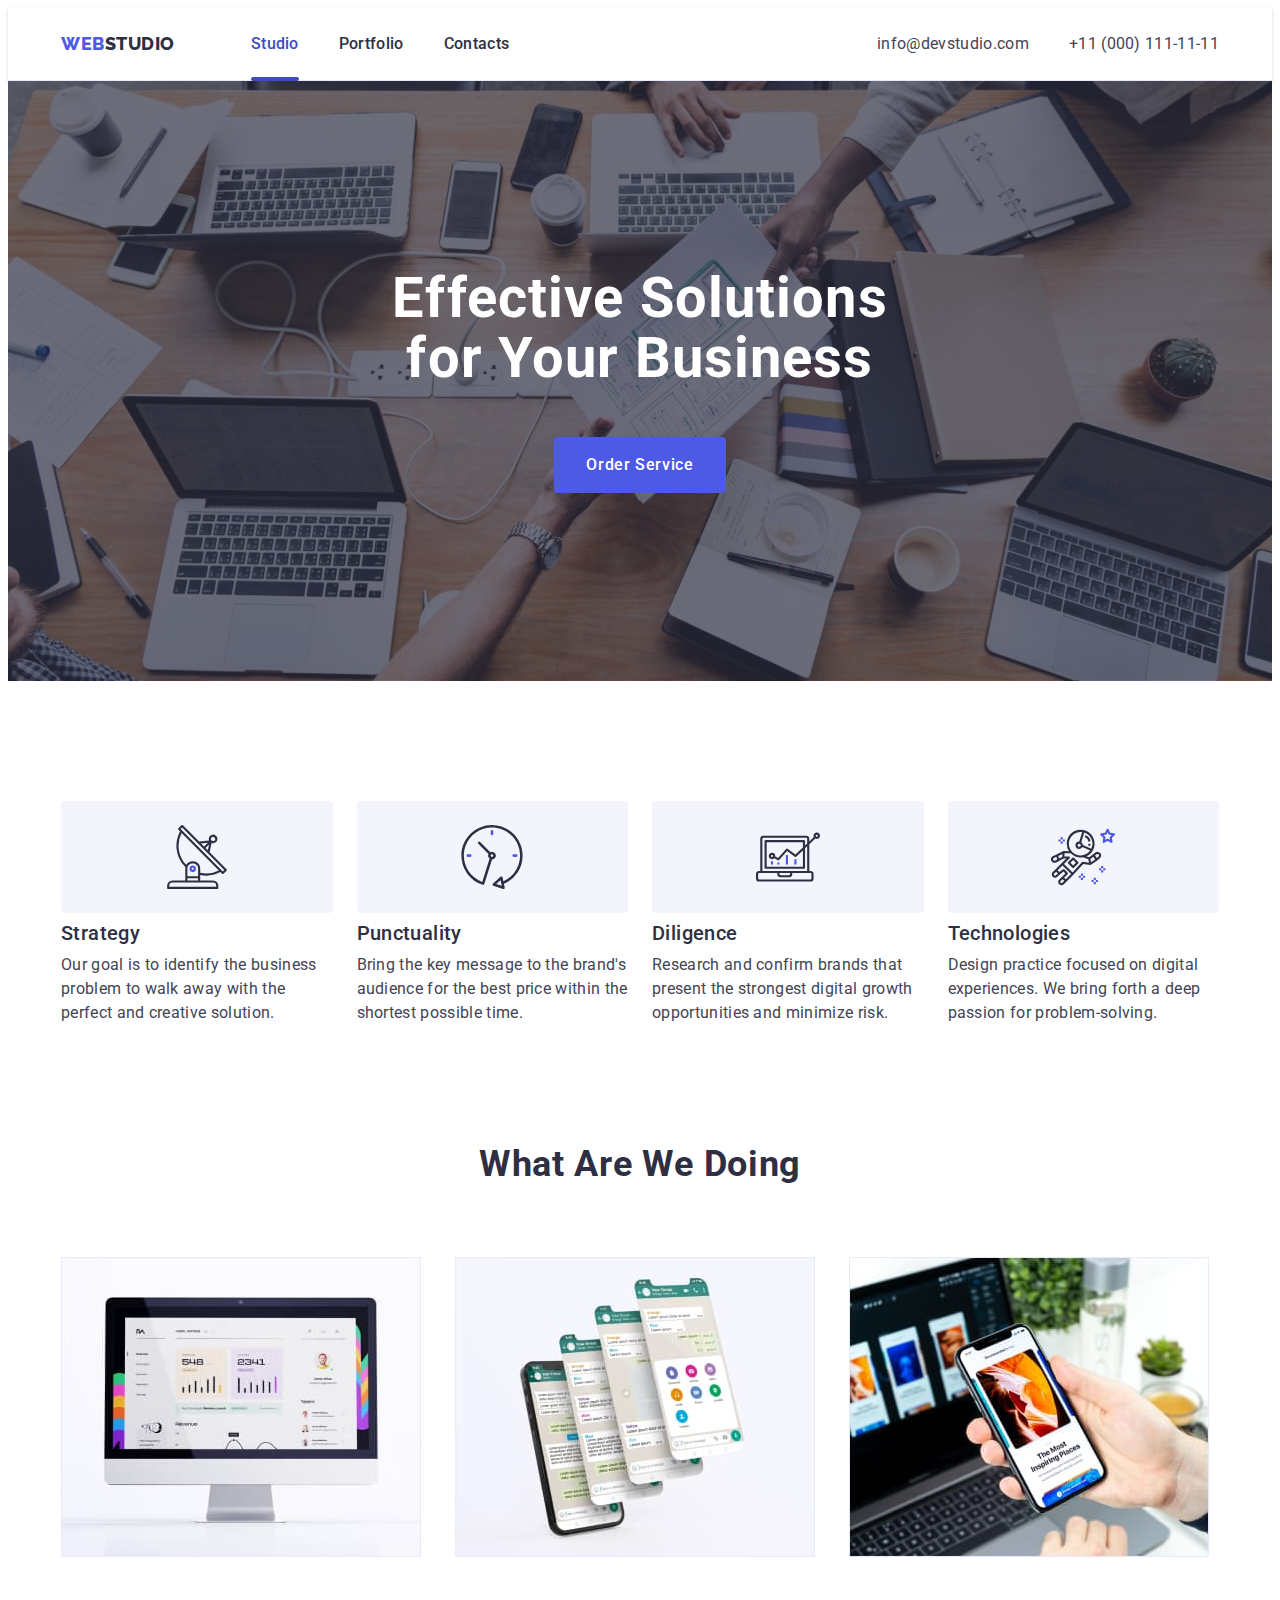
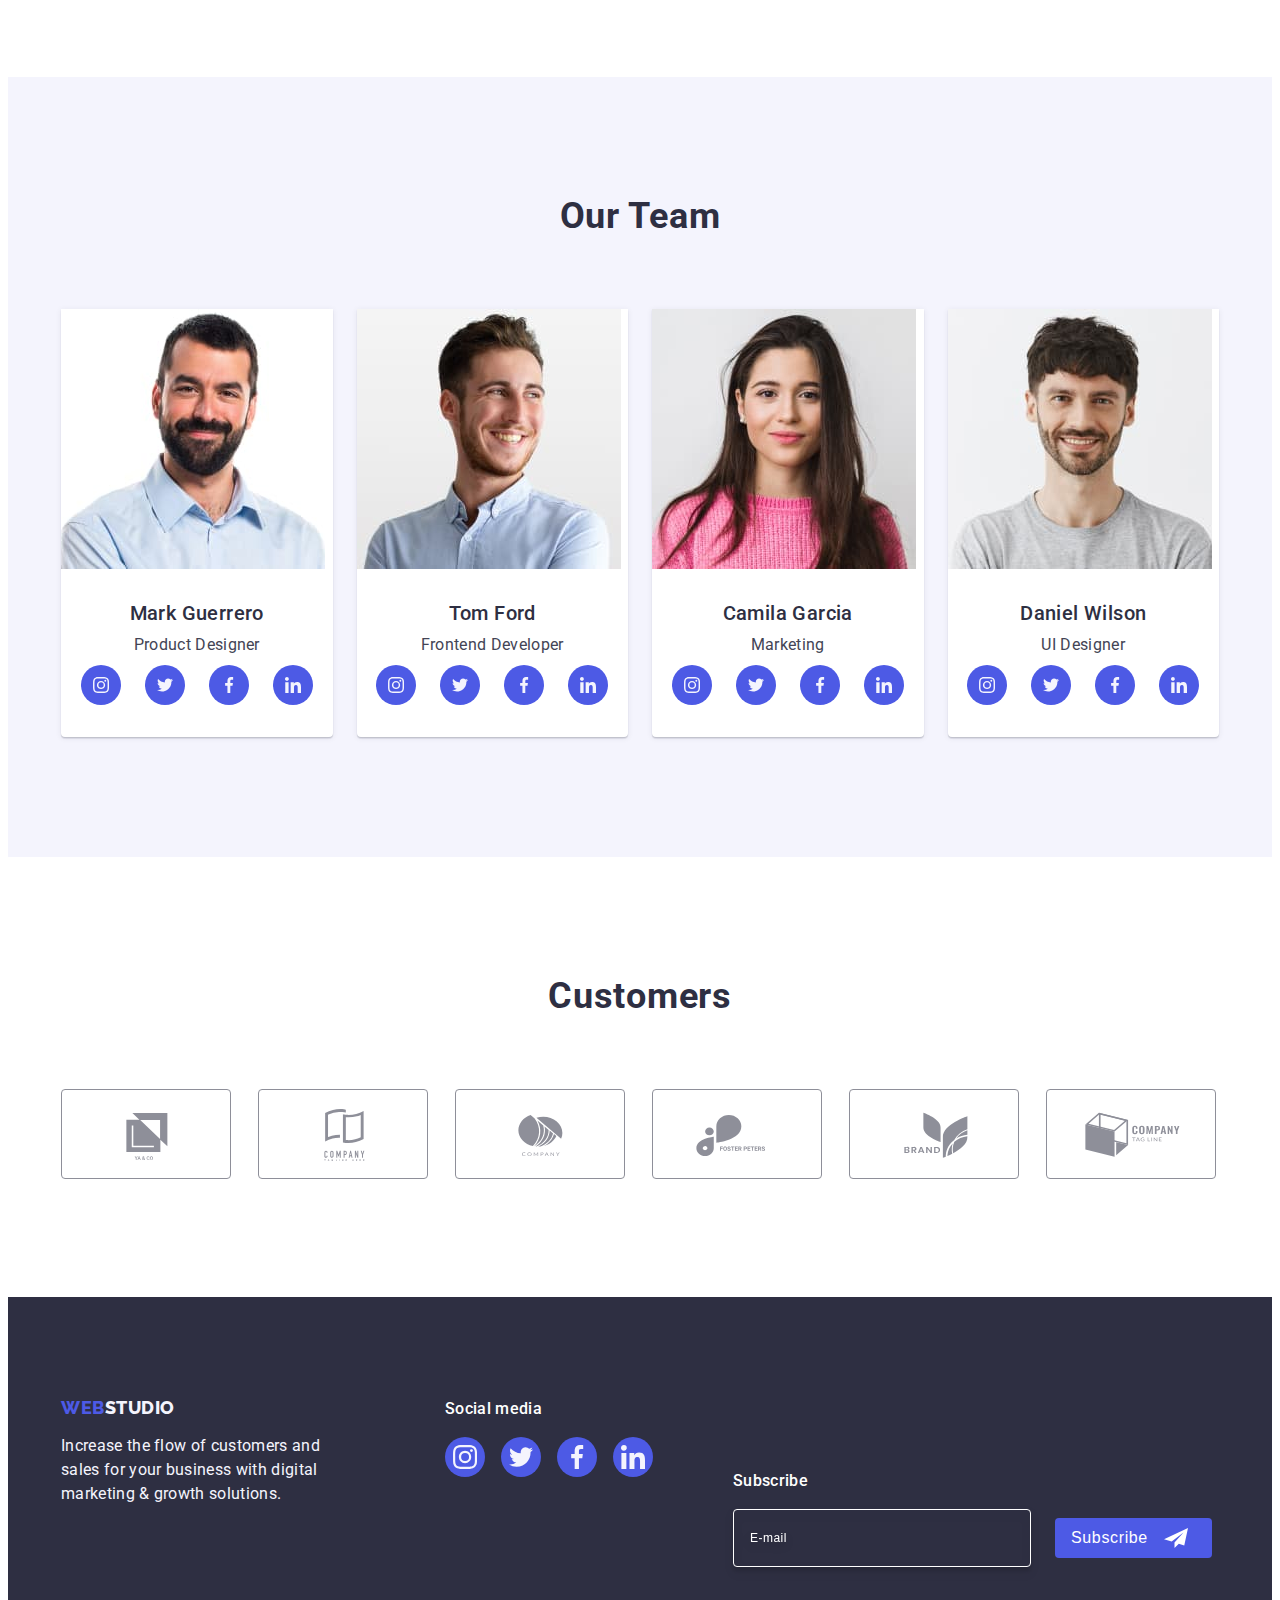
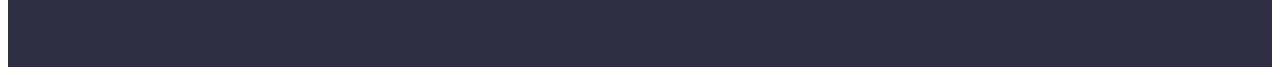
==== commit 2ab16a9b: "4" ====
--- a/index.html
+++ b/index.html
@@ -78,7 +78,7 @@
       </section>
 
       <section class="advantages">
-        <div class="container">
+        <div class="container advantages-container">
           <h2 class="visually-hidden">Advantages</h2>
           <ul class="advantages-list list">
             <li class="advantages-item">
--- a/css/styles.css
+++ b/css/styles.css
@@ -335,7 +335,6 @@
   background: #fff;
   box-shadow: 0px 1px 6px rgba(46, 47, 66, 0.08),
     0px 1px 1px rgba(46, 47, 66, 0.16), 0px 2px 1px rgba(46, 47, 66, 0.08);
-  margin: auto;
 }
 
 .section-team {
@@ -408,7 +407,7 @@
 
 .customers-list {
   display: flex;
-  flex-direction: row;
+
   align-items: center;
   flex-wrap: wrap;
   gap: 72px 16px;
@@ -418,8 +417,7 @@
   width: 190px;
   height: 88px;
   border-radius: 4px;
-  width: 100%;
-  height: 100%;
+
   border: 1px solid #8e8f99;
   display: flex;
   align-items: center;
@@ -447,7 +445,7 @@
 }
 
 .customers-item {
-  width: calc((100% - 16px) / 2);
+  width: 190;
   height: 88px;
 }
 
@@ -556,14 +554,15 @@
   margin-top: 72px;
   display: flex;
   flex-direction: column;
-  align-items: center;
+  text-align: center;
+  align-self: stretch;
 }
 
 .footer-input {
   border-radius: 4px;
   border: 1px solid #fff;
   box-shadow: 0px 4px 4px 0px rgba(0, 0, 0, 0.15);
-  width: 398px;
+  width: 100%;
   height: 40px;
   background-color: transparent;
   padding: 8px 16px;
@@ -590,10 +589,10 @@
   background: #4d5ae5;
 
   height: 40px;
-  min-width: 165px;
-
-  display: flex;
-
+  max-width: 165px;
+
+  display: flex;
+  margin: auto;
   justify-content: center;
   align-items: center;
   cursor: pointer;
@@ -606,7 +605,8 @@
 
 .footer-form {
   display: flex;
-  gap: 24px;
+  gap: 16px;
+  flex-direction: column;
 }
 
 .footer-input::placeholder {
--- a/css/media.css
+++ b/css/media.css
@@ -13,6 +13,10 @@
     padding-top: 96px;
     padding-bottom: 96px;
   }
+  .advantages-container {
+    padding-left: 0;
+    padding-right: 0;
+  }
 
   .advantages-subtitle {
     text-align: left;
@@ -23,18 +27,18 @@
   }
 
   .advantages-item {
-    width: calc((100% - 24px) / 2);
+    width: calc((100% - 54px) / 2);
   }
 
   .team-list {
-    gap: 24px;
-  }
-  .team-list-item {
-    width: calc((100% - 24px) / 2);
+    gap: 64px 24px;
+
+    justify-content: center;
   }
 
   .customers-list {
     gap: 72px 24px;
+    justify-content: center;
   }
 
   .customers-item-link {
@@ -42,15 +46,35 @@
   }
 
   .customers-item {
-    width: calc((100% - 48px) / 3);
+    width: 168px;
+    height: 88px;
   }
 
   .footer-container {
     display: flex;
+    max-width: 584px;
+    flex-wrap: wrap;
   }
 
   .footer-container-logo {
     margin-right: 24px;
+    align-items: start;
+  }
+
+  .footer-form {
+    flex-direction: row;
+    gap: 24px;
+  }
+
+  .footer-input {
+    width: 264px;
+  }
+
+  .footer-subscribe {
+    align-items: start;
+  }
+
+  .footer-link-container {
     align-items: start;
   }
 }
@@ -172,4 +196,9 @@
   .footer-input {
     width: 264px;
   }
+
+  .footer-form {
+    flex-direction: row;
+    gap: 24px;
+  }
 }
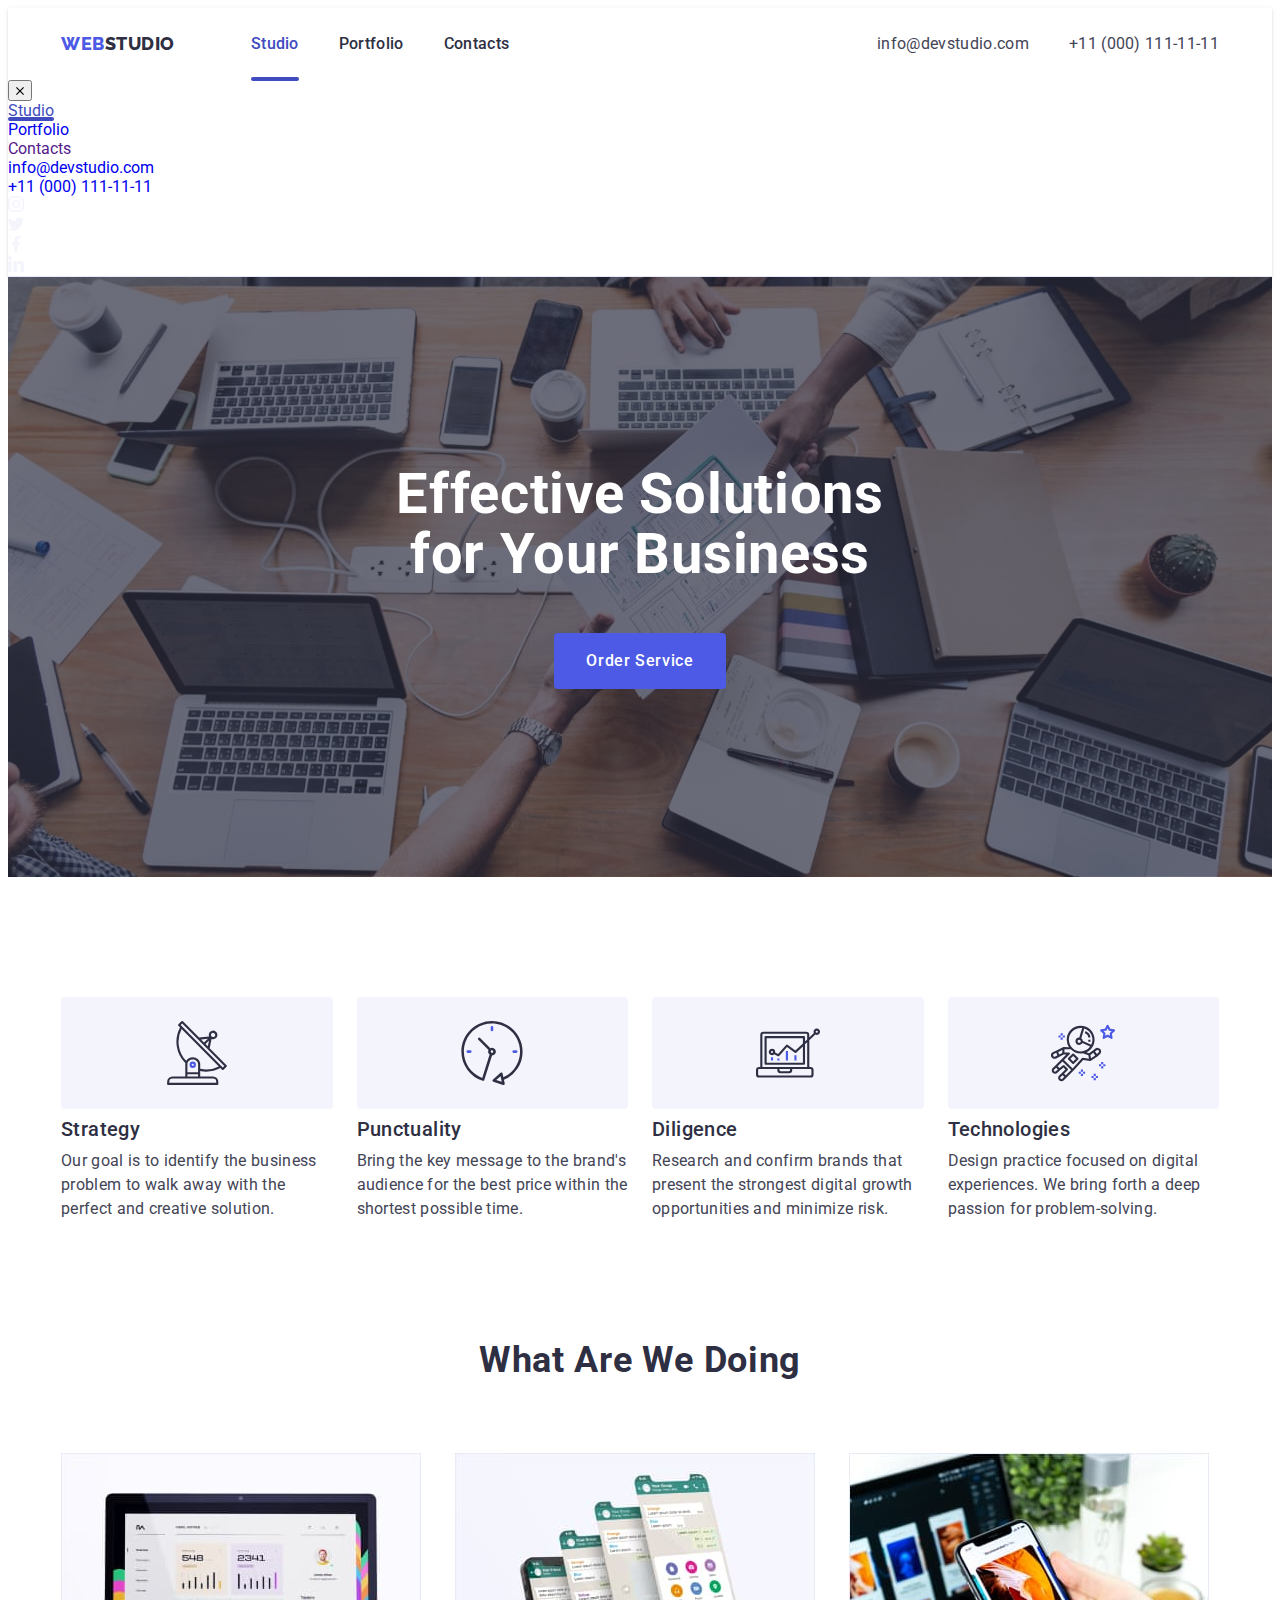
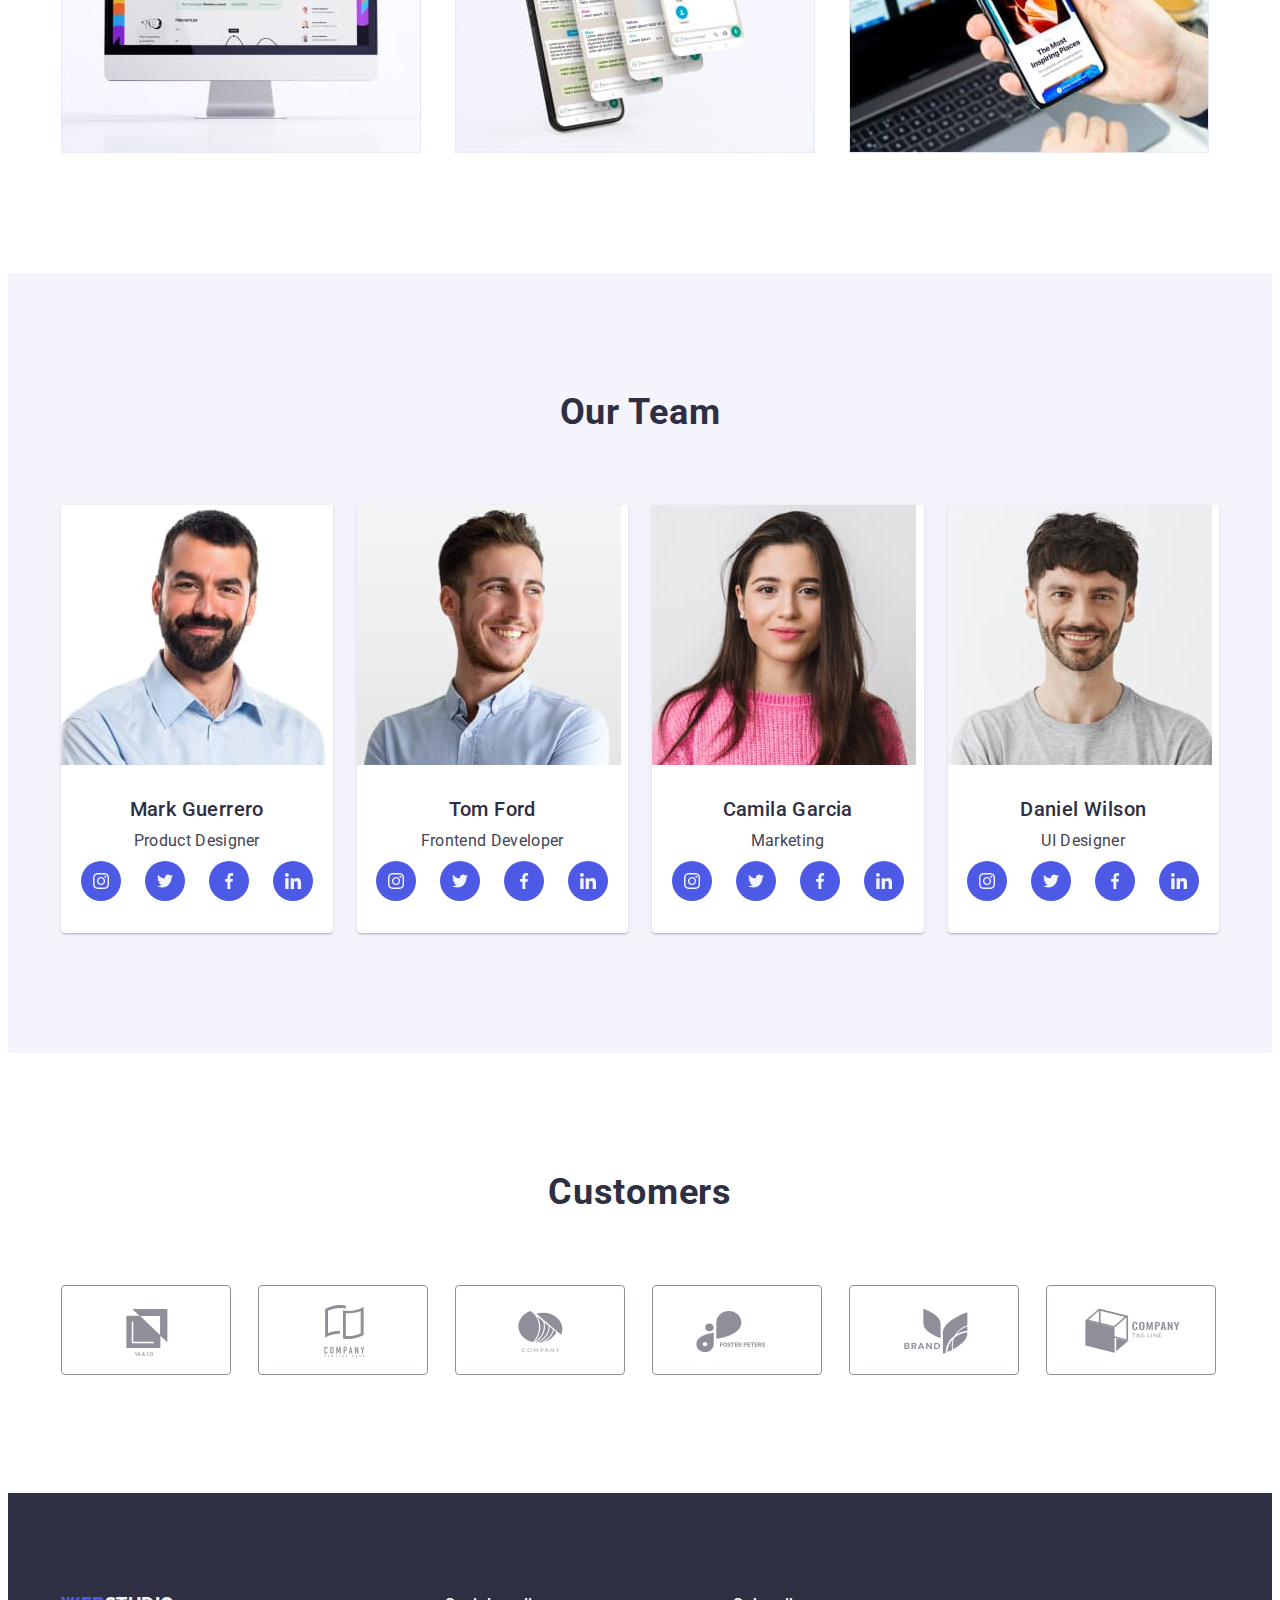
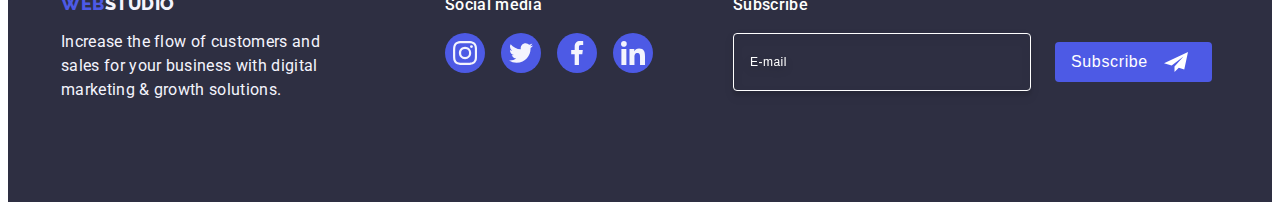
==== commit 4047d15b: "4" ====
--- a/index.html
+++ b/index.html
@@ -65,6 +65,95 @@
             </li>
           </ul>
         </address>
+        <button type="button" class="header-burder">
+          <svg width="32" height="22">
+            <use href="./images/icons.svg#icon-charm_menu-hamburger"></use>
+          </svg>
+        </button>
+      </div>
+      <div class="mob-menu">
+        <button type="button">
+          <svg width="8" height="8">
+            <use href="./images/icons.svg#icon-close"></use>
+          </svg>
+        </button>
+        <ul class="mob-menu list">
+          <li class="mob-menu-item">
+            <a class="mob-menu-link current link" href="./index.html">Studio</a>
+          </li>
+          <li class="mob-menu-item">
+            <a class="mob-menu-link link" href="./portfolio.html">Portfolio</a>
+          </li>
+          <li class="mob-menu-item">
+            <a class="mob-menu-link link" href="">Contacts</a>
+          </li>
+        </ul>
+        <ul class="mob-address-menu list">
+          <li class="mob-address-item">
+            <a class="mob-address-link link" href="mailto:info@devstudio.com"
+              >info@devstudio.com</a
+            >
+          </li>
+          <li class="mob-address-item">
+            <a class="mob-address-link link" href="tel:+110001111111"
+              >+11 (000) 111-11-11</a
+            >
+          </li>
+        </ul>
+        <ul class="mob-social-list list">
+          <li class="mob-link-item">
+            <a
+              class="mob-link-social"
+              href=""
+              aria-label="Instagram"
+              target="_blank"
+              rel="noopener no-referrer"
+            >
+              <svg class="social-link" width="16" height="16">
+                <use href="./images/icons.svg#icon-instagram"></use>
+              </svg>
+            </a>
+          </li>
+          <li class="mob-link-item">
+            <a
+              class="mob-link-social"
+              href=""
+              aria-label="twitter"
+              target="_blank"
+              rel="noopener no-referrer"
+            >
+              <svg class="social-link" width="16" height="16">
+                <use href="./images/icons.svg#icon-twitter"></use>
+              </svg>
+            </a>
+          </li>
+          <li class="mob-link-item">
+            <a
+              class="mob-link-social"
+              href=""
+              aria-label="facebook"
+              target="_blank"
+              rel="noopener no-referrer"
+            >
+              <svg class="social-link" width="16" height="16">
+                <use href="./images/icons.svg#icon-facebook"></use>
+              </svg>
+            </a>
+          </li>
+          <li class="mob-link-item">
+            <a
+              class="mob-link-social"
+              href=""
+              aria-label="linkedin"
+              target="_blank"
+              rel="noopener no-referrer"
+            >
+              <svg class="social-link" width="16" height="16">
+                <use href="./images/icons.svg#icon-linkedin"></use>
+              </svg>
+            </a>
+          </li>
+        </ul>
       </div>
     </header>
     <main>
--- a/css/styles.css
+++ b/css/styles.css
@@ -89,7 +89,7 @@
 }
 
 .header-menu {
-  display: flex;
+  display: none;
   align-items: center;
   gap: 40px;
 }
@@ -155,7 +155,7 @@
 }
 
 .header-address-menu {
-  display: flex;
+  display: none;
   gap: 40px;
   margin-left: auto;
 }
@@ -164,16 +164,21 @@
   color: var(--active-color);
 }
 
+.header-burder {
+  border: none;
+  background-color: transparent;
+}
+
 .hero {
   background-color: var(--accent-color);
-  padding-top: 188px;
-  padding-bottom: 188px;
+  padding-top: 112px;
+  padding-bottom: 112px;
   background-image: linear-gradient(
       rgba(46, 47, 66, 0.7),
       rgba(46, 47, 66, 0.7)
     ),
-    url(../images/img-name.jpg);
-  max-width: 1440px;
+    url(../images/hero-phone.jpg);
+
   background-repeat: no-repeat;
   background-position: center;
   background-size: cover;
@@ -181,12 +186,24 @@
   margin-right: auto;
 }
 
+@media (min-devise-pixel-ratio: 2),
+  (min-resolution: 192dpi),
+  (min-resolution: 2dppx) {
+  .hero {
+    background-image: linear-gradient(
+        rgba(46, 47, 66, 0.7),
+        rgba(46, 47, 66, 0.7)
+      ),
+      url(../images/hero-phone-2x.jpg);
+  }
+}
+
 .hero-title {
   color: #fff;
   text-align: center;
-  font-size: 56px;
+  font-size: 36px;
   font-weight: 700;
-  line-height: 1.07;
+  line-height: 1.1;
   letter-spacing: 0.02em;
   max-width: 496px;
   margin: 0 auto;
@@ -202,7 +219,7 @@
   background-color: #4d5ae5;
   cursor: pointer;
   padding: 16px 32px;
-  margin-top: 48px;
+  margin-top: 72px;
   display: block;
   margin-left: auto;
   margin-right: auto;
@@ -320,6 +337,7 @@
   display: flex;
   flex-wrap: wrap;
   gap: 72px;
+  justify-content: center;
 }
 
 .team-link-item {
@@ -414,7 +432,7 @@
 }
 
 .customers-item-link {
-  width: 190px;
+  max-width: 190px;
   height: 88px;
   border-radius: 4px;
 
@@ -445,7 +463,8 @@
 }
 
 .customers-item {
-  width: 190;
+  width: calc((100% - 16px) / 2);
+
   height: 88px;
 }
 
--- a/css/media.css
+++ b/css/media.css
@@ -9,6 +9,41 @@
     max-width: 768px;
   }
 
+  .header-burder {
+    display: none;
+  }
+
+  .hero {
+    background-image: linear-gradient(
+        rgba(46, 47, 66, 0.7),
+        rgba(46, 47, 66, 0.7)
+      ),
+      url(../images/hero-tab.jpg);
+    max-width: 1440px;
+  }
+
+  @media (min-devise-pixel-ratio: 2),
+    (min-resolution: 192dpi),
+    (min-resolution: 2dppx) {
+    .hero {
+      background-image: linear-gradient(
+          rgba(46, 47, 66, 0.7),
+          rgba(46, 47, 66, 0.7)
+        ),
+        url(../images/hero-tab-2x.jpg);
+    }
+  }
+
+  .hero-title {
+    font-size: 56px;
+    letter-spacing: 0.72px;
+    line-height: 1.07;
+  }
+
+  .hero-btn {
+    margin-top: 36px;
+  }
+
   .advantages {
     padding-top: 96px;
     padding-bottom: 96px;
@@ -83,6 +118,51 @@
   .container {
     max-width: 1158px;
   }
+
+  .header-menu {
+    display: flex;
+  }
+
+  .header-address-menu {
+    display: flex;
+  }
+
+  .header-burder {
+    display: none;
+  }
+
+  .hero {
+    padding-top: 188px;
+    padding-bottom: 188px;
+    background-image: linear-gradient(
+        rgba(46, 47, 66, 0.7),
+        rgba(46, 47, 66, 0.7)
+      ),
+      url(../images/img-name.jpg);
+  }
+
+  @media (min-devise-pixel-ratio: 2),
+    (min-resolution: 192dpi),
+    (min-resolution: 2dppx) {
+    .hero {
+      background-image: linear-gradient(
+          rgba(46, 47, 66, 0.7),
+          rgba(46, 47, 66, 0.7)
+        ),
+        url(../images/img-name-2x.jpg);
+    }
+  }
+
+  .hero-btn {
+    margin-top: 48px;
+  }
+
+  .hero-title {
+    font-size: 56px;
+    letter-spacing: 0.72px;
+    line-height: 1.07;
+  }
+
   .advantages-item {
     width: calc((100% - 3 * 24px) / 4);
   }
@@ -191,6 +271,7 @@
   .footer-subscribe {
     margin-left: 80px;
     align-items: start;
+    margin-top: 0;
   }
 
   .footer-input {
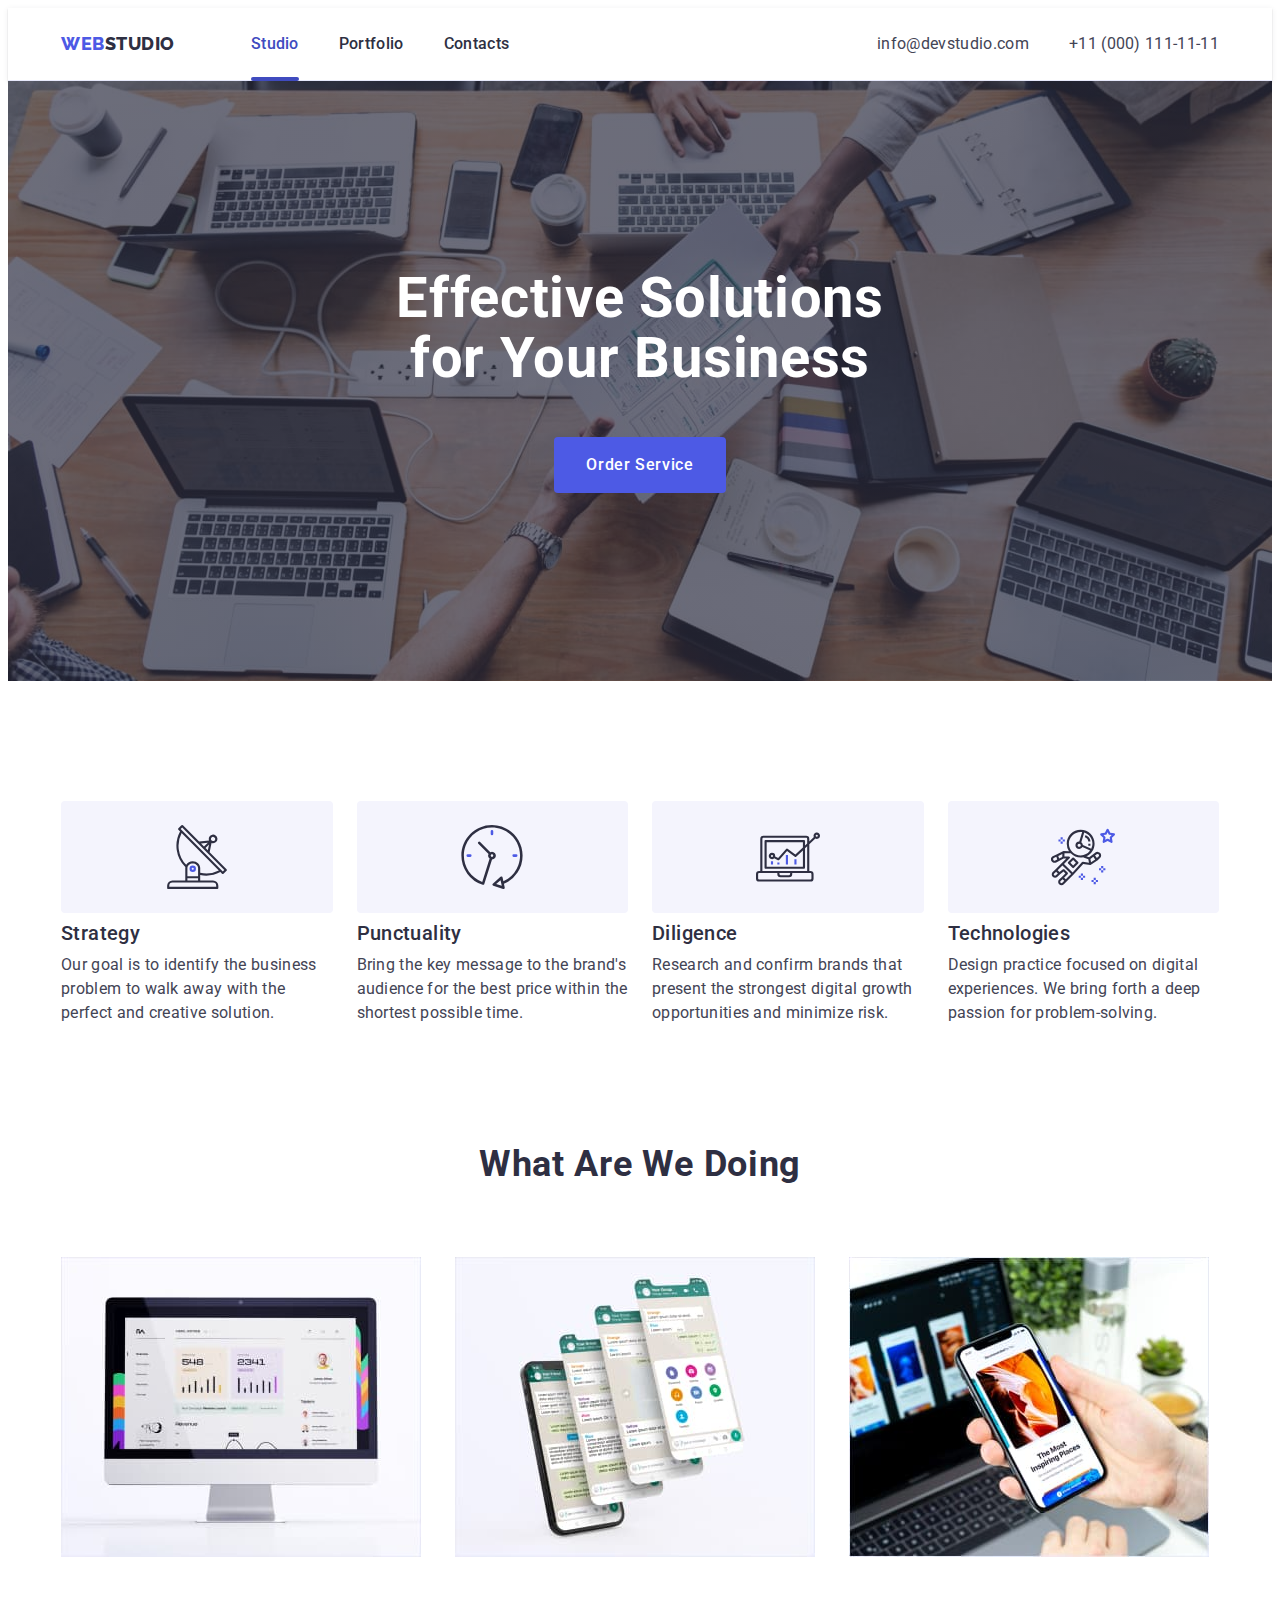
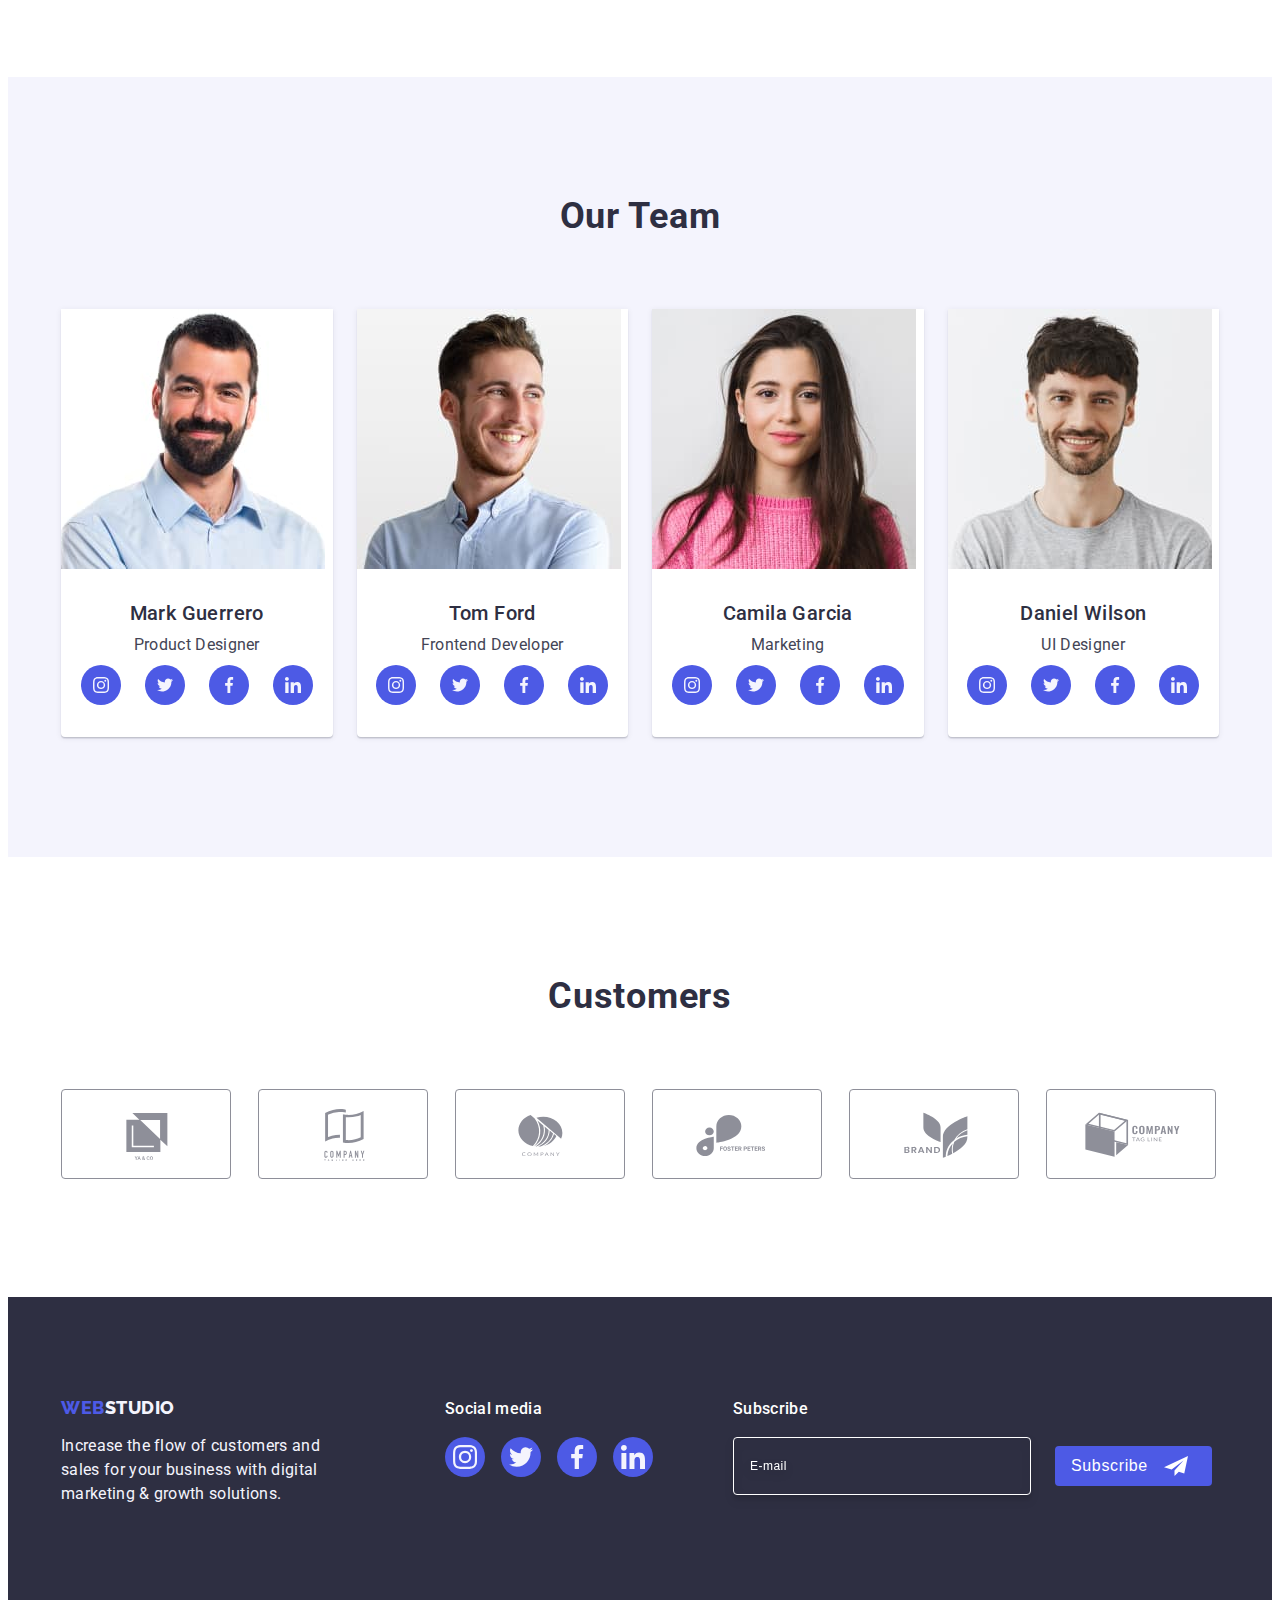
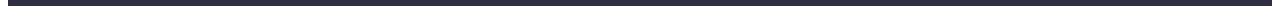
==== commit 52218ca0: "5" ====
--- a/index.html
+++ b/index.html
@@ -48,6 +48,7 @@
               <a class="header-menu-link link" href="">Contacts</a>
             </li>
           </ul>
+        
         </nav>
         <address class="header-address">
           <ul class="header-address-menu list">
@@ -65,38 +66,45 @@
             </li>
           </ul>
         </address>
-        <button type="button" class="header-burder">
+        <button type="button" class="header-burder" data-menu-open>
           <svg width="32" height="22">
             <use href="./images/icons.svg#icon-charm_menu-hamburger"></use>
           </svg>
-        </button>
-      </div>
-      <div class="mob-menu">
-        <button type="button">
-          <svg width="8" height="8">
-            <use href="./images/icons.svg#icon-close"></use>
-          </svg>
-        </button>
-        <ul class="mob-menu list">
-          <li class="mob-menu-item">
-            <a class="mob-menu-link current link" href="./index.html">Studio</a>
-          </li>
-          <li class="mob-menu-item">
-            <a class="mob-menu-link link" href="./portfolio.html">Portfolio</a>
-          </li>
-          <li class="mob-menu-item">
-            <a class="mob-menu-link link" href="">Contacts</a>
-          </li>
-        </ul>
+       </div>
+      <div class="mob-menu is-hidden" data-menu>
+        <div>
+          <button type="button" class="mob-btn" data-menu-close>
+            <svg width="8" height="8">
+              <use href="./images/icons.svg#icon-close"></use>
+            </svg>
+          </button>
+
+          <ul class="mob-menu-ul list">
+            <li class="mob-menu-item">
+              <a class="mob-menu-link link mob-studio" href="./index.html"
+                >Studio</a
+              >
+            </li>
+            <li class="mob-menu-item">
+              <a class="mob-menu-link link" href="./portfolio.html"
+                >Portfolio</a
+              >
+            </li>
+            <li class="mob-menu-item">
+              <a class="mob-menu-link link" href="">Contacts</a>
+            </li>
+          </ul>
+        </div>
+
         <ul class="mob-address-menu list">
           <li class="mob-address-item">
-            <a class="mob-address-link link" href="mailto:info@devstudio.com"
-              >info@devstudio.com</a
+            <a class="mob-address-num link" href="tel:+110001111111"
+              >+11 (000) 111-11-11</a
             >
           </li>
           <li class="mob-address-item">
-            <a class="mob-address-link link" href="tel:+110001111111"
-              >+11 (000) 111-11-11</a
+            <a class="mob-address-post link" href="mailto:info@devstudio.com"
+              >info@devstudio.com</a
             >
           </li>
         </ul>
@@ -109,7 +117,7 @@
               target="_blank"
               rel="noopener no-referrer"
             >
-              <svg class="social-link" width="16" height="16">
+              <svg class="social-link" width="24" height="24">
                 <use href="./images/icons.svg#icon-instagram"></use>
               </svg>
             </a>
@@ -122,7 +130,7 @@
               target="_blank"
               rel="noopener no-referrer"
             >
-              <svg class="social-link" width="16" height="16">
+              <svg class="social-link" width="24" height="24">
                 <use href="./images/icons.svg#icon-twitter"></use>
               </svg>
             </a>
@@ -135,7 +143,7 @@
               target="_blank"
               rel="noopener no-referrer"
             >
-              <svg class="social-link" width="16" height="16">
+              <svg class="social-link" width="24" height="24">
                 <use href="./images/icons.svg#icon-facebook"></use>
               </svg>
             </a>
@@ -148,7 +156,7 @@
               target="_blank"
               rel="noopener no-referrer"
             >
-              <svg class="social-link" width="16" height="16">
+              <svg class="social-link" width="24" height="24">
                 <use href="./images/icons.svg#icon-linkedin"></use>
               </svg>
             </a>
@@ -766,5 +774,6 @@
       </div>
     </div>
     <script src="./js/modal.js"></script>
+    <script src="./js/menu.js"></script>
   </body>
 </html>
--- a/css/styles.css
+++ b/css/styles.css
@@ -54,6 +54,10 @@
   list-style-type: none;
 }
 
+.no-scroll {
+  overflow: hidden;
+}
+
 .header {
   border-bottom: 1px solid #e7e9fc;
   box-shadow: 0px 2px 1px rgba(46, 47, 66, 0.08),
@@ -167,6 +171,144 @@
 .header-burder {
   border: none;
   background-color: transparent;
+}
+
+.mob-menu {
+  background-color: #ffffff;
+  position: fixed;
+  top: 0;
+  left: 0;
+  width: 100vw;
+  height: 100vh;
+  z-index: 2;
+  padding-top: 24px;
+  padding-right: 24px;
+  padding-bottom: 40px;
+  padding-left: 40px;
+  display: flex;
+  flex-direction: column;
+  justify-content: space-between;
+}
+
+.mob-btn {
+  display: block;
+  margin-left: auto;
+  margin-bottom: 32px;
+
+  width: 24px;
+  height: 24px;
+  border-radius: 50%;
+  display: flex;
+  align-items: center;
+  justify-content: center;
+  padding: 0;
+  cursor: pointer;
+  background-color: #ffffff;
+  border: 1px solid rgba(0, 0, 0, 0.1);
+  transition: background-color 250ms cubic-bezier(0.4, 0, 0.2, 1),
+    border 250ms cubic-bezier(0.4, 0, 0.2, 1);
+}
+
+.mob-btn:hover,
+.mob-btn:focus {
+  background-color: #404bbf;
+  border: none;
+}
+
+.mob-btn:hover,
+.mob-btn:focus {
+  fill: #ffffff;
+}
+
+.mob-menu-link {
+  color: #2e2f42;
+  font-size: 36px;
+
+  font-weight: 700;
+  line-height: 1.1;
+  letter-spacing: 0.02em;
+  text-transform: capitalize;
+}
+
+.mob-studio {
+  color: var(--active-color);
+}
+
+.mob-menu-link:hover {
+  color: var(--active-color);
+}
+
+.mob-menu-link:focus {
+  color: var(--active-color);
+}
+
+.mob-menu-ul {
+  display: flex;
+  flex-direction: column;
+  gap: 40px;
+  margin-bottom: 50px;
+}
+
+.mob-address-menu {
+  display: flex;
+  flex-direction: column;
+  gap: 40px;
+}
+
+.mob-address-num {
+  color: var(--iris, #4d5ae5);
+
+  font-size: 26px;
+  font-style: normal;
+  font-weight: 700;
+  line-height: 1.1;
+  letter-spacing: 0.02em;
+  text-transform: capitalize;
+}
+
+.mob-address-post {
+  color: #434455;
+
+  font-size: 20px;
+
+  font-weight: 500;
+  line-height: 1.2;
+  letter-spacing: 0.02em;
+}
+
+.mob-social-list {
+  display: flex;
+  justify-content: space-between;
+}
+
+.mob-link-item {
+  display: flex;
+  align-items: center;
+  justify-content: center;
+
+  width: 40px;
+  height: 40px;
+  border-radius: 50%;
+  background-color: var(--active-color);
+  transition: background-color 250ms cubic-bezier(0.4, 0, 0.2, 1);
+}
+
+.mob-link-social {
+  display: flex;
+  align-items: center;
+  justify-content: center;
+}
+
+.social-link {
+  fill: #f4f4fd;
+}
+
+.mob-link-item:hover {
+  background-color: var(--accent-color);
+}
+
+.mob-link-item:focus {
+  background-color: var(--accent-color);
 }
 
 .hero {
@@ -807,7 +949,7 @@
   left: 50%;
   transform: translate(-50%, -50%) scale(1);
   transition: transform 250ms cubic-bezier(0.4, 0, 0.2, 1);
-  width: 408px;
+  width: 392px;
   min-height: 584px;
   background: #fcfcfc;
   box-shadow: 0px 2px 1px 0px rgba(0, 0, 0, 0.2),
--- a/css/media.css
+++ b/css/media.css
@@ -11,6 +11,32 @@
 
   .header-burder {
     display: none;
+  }
+
+  .header-address-menu {
+    display: flex;
+    margin-left: auto;
+    gap: 12px;
+    flex-direction: column;
+  }
+
+  .header-menu {
+    display: flex;
+  }
+
+  .header-logo {
+    margin-right: 120px;
+  }
+
+  .header-address-link {
+    color: var(--text-color);
+    font-size: 12px;
+    display: block;
+    font-weight: 400;
+    line-height: 1.5;
+    letter-spacing: 0.02em;
+    padding: 0;
+    transition: color 250ms cubic-bezier(0.4, 0, 0.2, 1);
   }
 
   .hero {
@@ -112,6 +138,22 @@
   .footer-link-container {
     align-items: start;
   }
+
+  .modal {
+    position: absolute;
+    top: 50%;
+    left: 50%;
+    transform: translate(-50%, -50%) scale(1);
+    transition: transform 250ms cubic-bezier(0.4, 0, 0.2, 1);
+    width: 408px;
+    min-height: 584px;
+    background: #fcfcfc;
+    box-shadow: 0px 2px 1px 0px rgba(0, 0, 0, 0.2),
+      0px 1px 3px 0px rgba(0, 0, 0, 0.12), 0px 1px 1px 0px rgba(0, 0, 0, 0.14);
+    border-radius: 4px;
+
+    padding: 72px 24px 24px 24px;
+  }
 }
 
 @media screen and (min-width: 1158px) {
@@ -119,12 +161,23 @@
     max-width: 1158px;
   }
 
+  .header-logo {
+    margin-right: 76px;
+  }
+
   .header-menu {
     display: flex;
   }
 
   .header-address-menu {
     display: flex;
+    gap: 40px;
+    margin-left: auto;
+    flex-direction: row;
+  }
+
+  .header-address-link {
+    font-size: 16px;
   }
 
   .header-burder {
@@ -282,4 +335,20 @@
     flex-direction: row;
     gap: 24px;
   }
+
+  .modal {
+    position: absolute;
+    top: 50%;
+    left: 50%;
+    transform: translate(-50%, -50%) scale(1);
+    transition: transform 250ms cubic-bezier(0.4, 0, 0.2, 1);
+    width: 408px;
+    min-height: 584px;
+    background: #fcfcfc;
+    box-shadow: 0px 2px 1px 0px rgba(0, 0, 0, 0.2),
+      0px 1px 3px 0px rgba(0, 0, 0, 0.12), 0px 1px 1px 0px rgba(0, 0, 0, 0.14);
+    border-radius: 4px;
+
+    padding: 72px 24px 24px 24px;
+  }
 }
